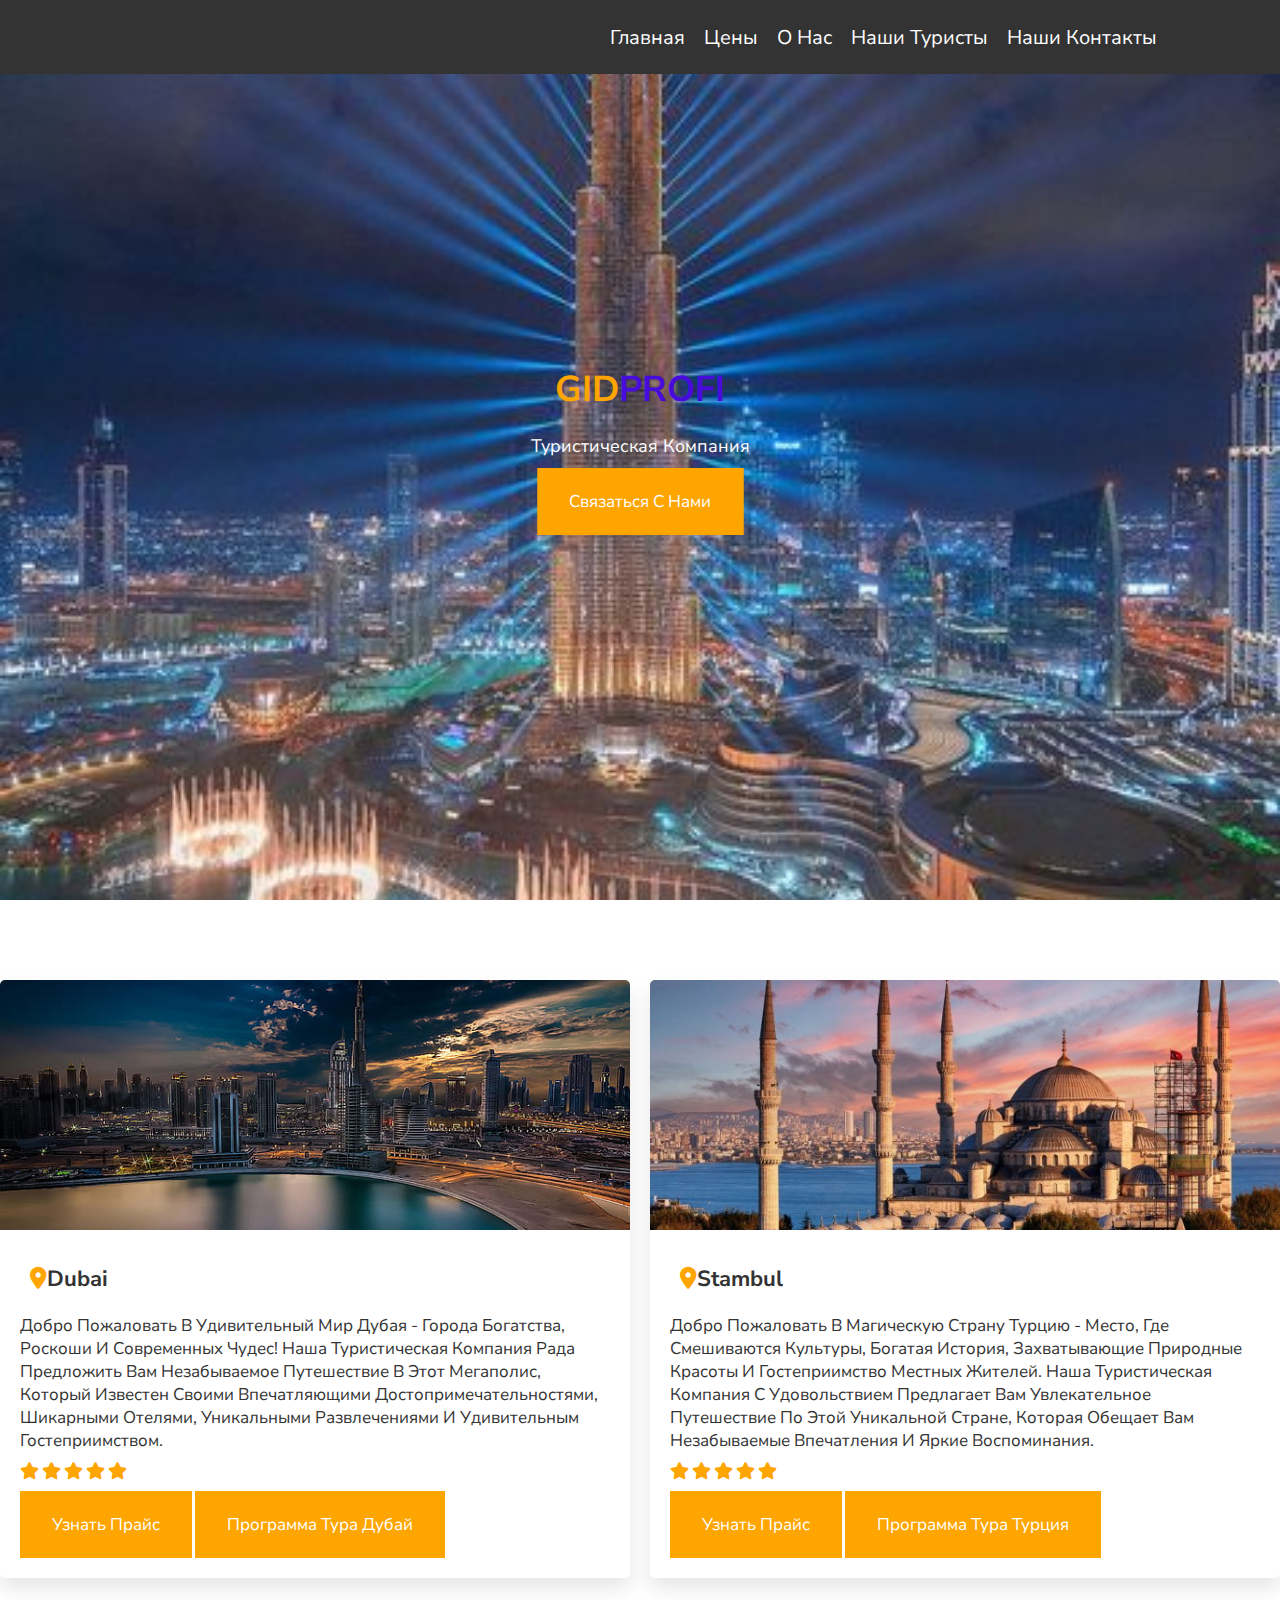
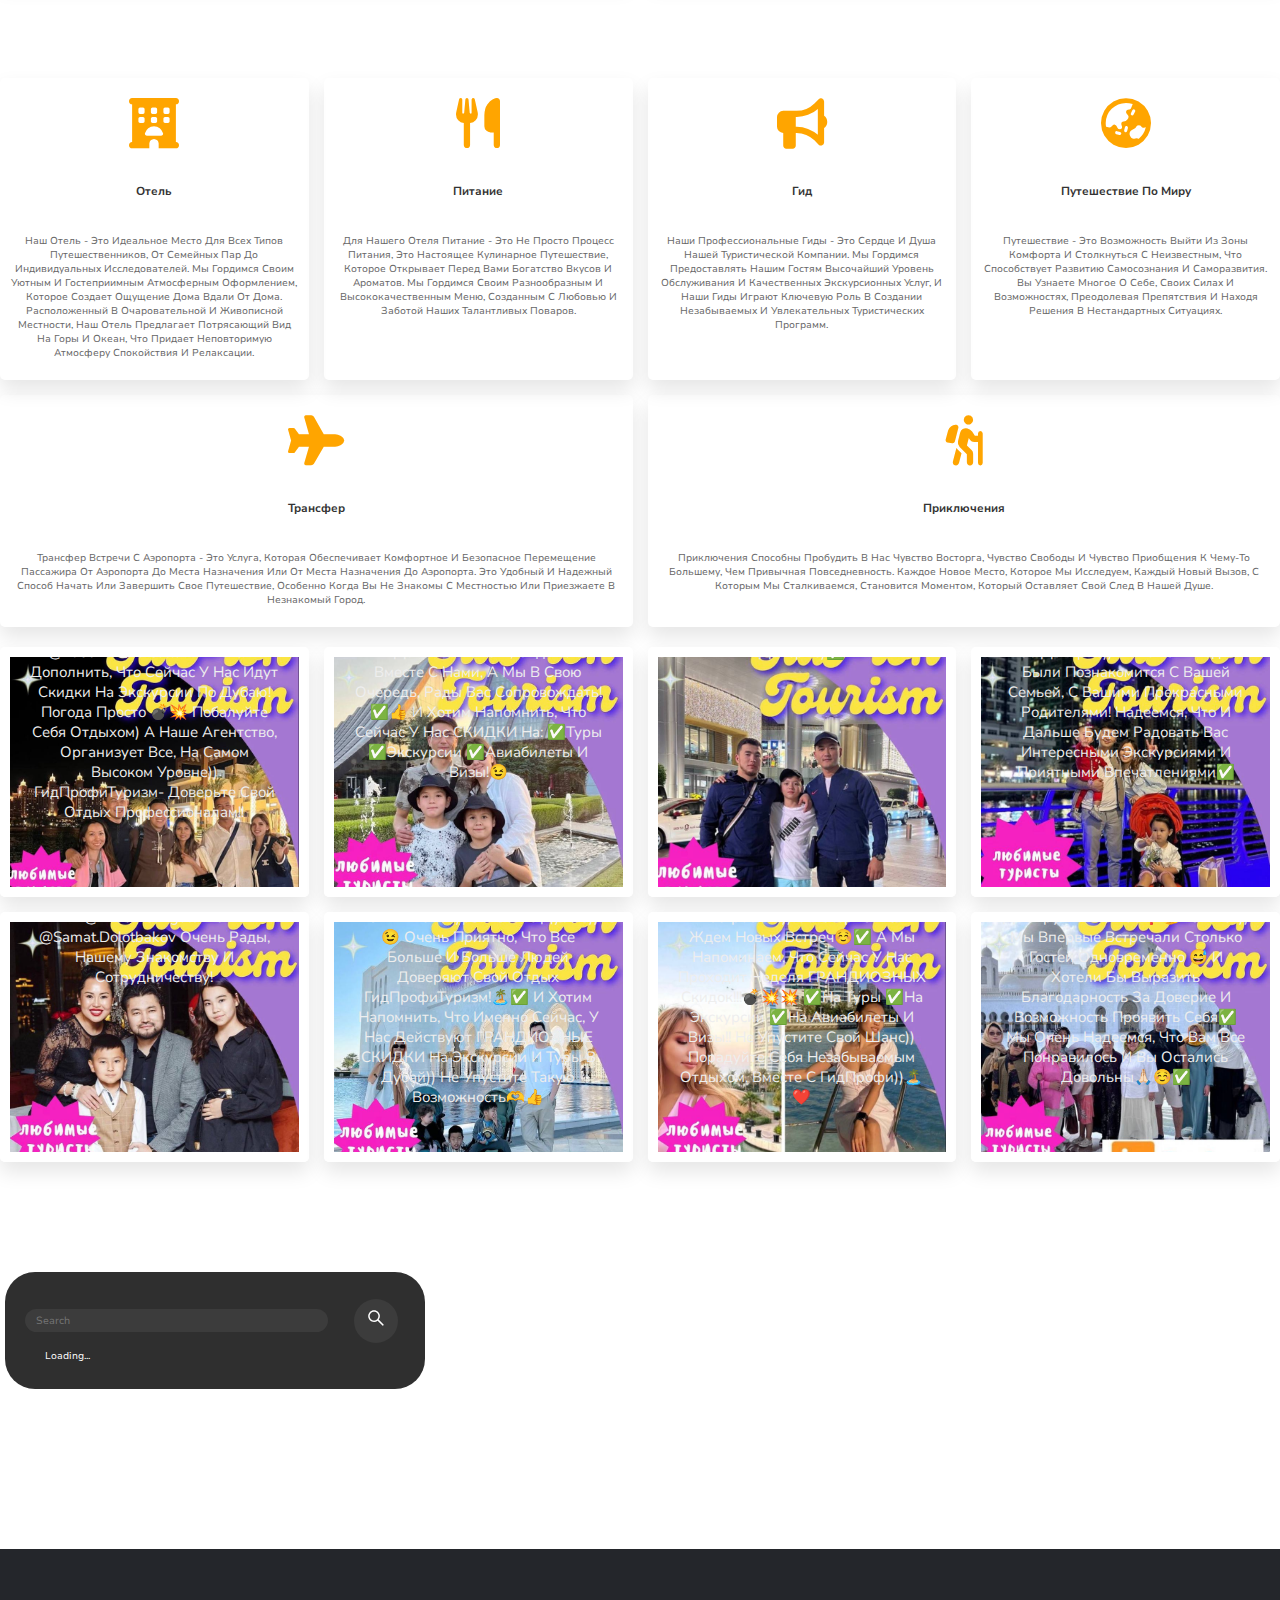
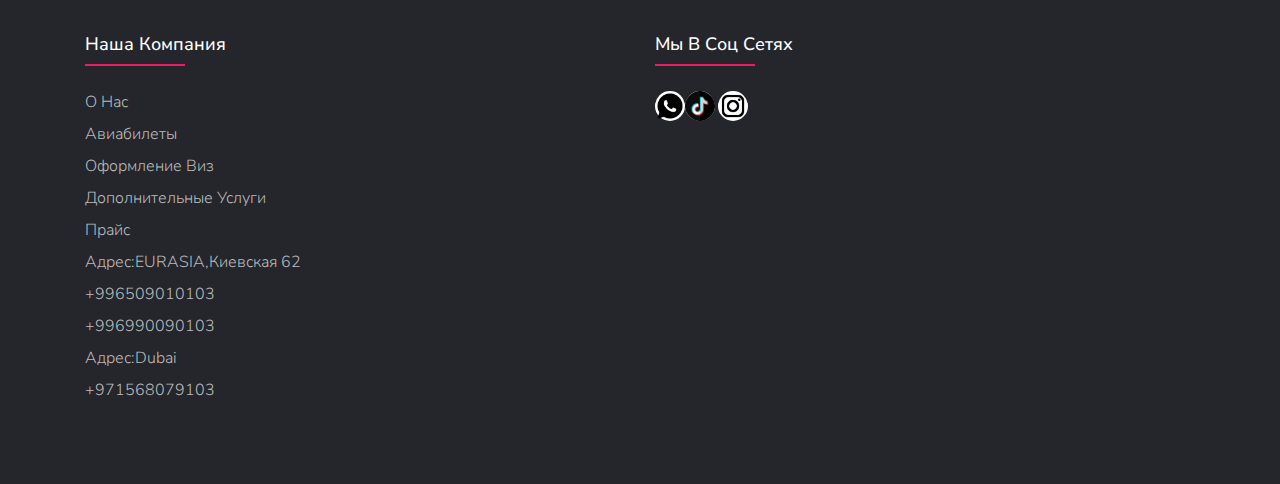
==== index.html @ a7d91cff "Add files via upload" ====
<!DOCTYPE html>
<html lang="en">
<head>
    <meta charset="UTF-8">
    <meta http-equiv="X-UA-Compatible" content="IE=edge">
    <meta name="viewport" content="width=device-width, initial-scale=1.0">
    <title>GIDPROFY</title>
    <meta name="viewport" content="width=device-width, initial-scale=1.0">
    <link rel="icon" type="image/x-icon" href="./img/logo.png">
    <link rel="stylesheet" href="https://cdn.jsdelivr.net/npm/swiper/swiper-bundle.min.css"/>
    <link rel="stylesheet" href="./css/style.css">
    <link rel="stylesheet" href="https://cdnjs.cloudflare.com/ajax/libs/font-awesome/6.4.0/css/all.min.css">
    <link rel="preconnect" href="https://fonts.gstatic.com">
    <link href="https://fonts.googleapis.com/css2?family=Open+Sans&display=swap" rel="stylesheet">
    <script src="./script.js" defer></script>
</head>
<body>
    
<header >

   <div id="menu-bar" class="fas fa-bars"></div>

    <a href="" class="logo collecting-text-animation"><span id="gid">GID</span><span id="profi" >PROFI</span></a>

    <nav class="navbar ">
    <a href="#home">Главная</a>
    <a href="https://wa.me/+996990090103">Цены</a>
    <a href="#services">О нас</a>
    <a href="#gallery">наши Туристы</a>
    <a href="#contact">Наши контакты</a>
    </nav>
</header>


<div class="video-background">
    <div class="slider">
        <div class="slide" style="background-image: url('./slide/Dubai.1.jpeg');"></div>
        <div class="slide" style="background-image: url('./slide/turkish2.jpeg');"></div>
        <div class="slide" style="background-image: url('./slide/ьфдвшмн3.jpeg');"></div>
        <div class="slide" style="background-image: url('./slide/египет4.jpeg');"></div>
    </div>
    
    <div class="content-background">    
  <h1><span id="gid">GID</span><span id="profi" >PROFI</span></h1>
  <p>Туристическая компания</p>
  <a target="_blank" class="btn" href="https://wa.me/+996990090103" >Cвязаться с нами</a>
    </div>
</div>


  
   
 <h1 class="derf"></h3 >
      <!-- <div class="box-container">
        <div class="box">
            <img src="https://c4.wallpaperflare.com/wallpaper/427/774/456/images-of-tokyo-japan-anime-city-tokyo-tokyo-japan-city-wallpaper-preview.jpg" alt="">
            <div class="content">
                <h3><i class="fas fa-map-marker-alt"></i>Tokyo</h3>
                <p>Lorem ipsum dolor sit amet, consectetur adipisicing elit. Praesentium ipsam voluptatem eveniet consectetur, laudantium debitis id harum impedit blanditiis, in voluptates aut corporis minima fugiat recusandae molestiae optio nam illo!</p>
                <div class="stars">
                    <i class="fas fa-star"></i>
                    <i class="fas fa-star"></i>
                    <i class="fas fa-star"></i>
                    <i class="far fa-star"></i>
                    <i class="far fa-star"></i>
                </div>
                <div class="price">$90.00 <span>$120.00</span></div>
                <a href="#" class="btn">book now</a>
            </div>
        </div>

        <div class="box">
            <img src="https://c4.wallpaperflare.com/wallpaper/958/871/752/8k-pyramid-camel-egypt-wallpaper-preview.jpg" alt="">
            <div class="content">
                <h3><i class="fas fa-map-marker-alt"></i>Egypt</h3>
                <p>Lorem ipsum dolor sit amet, consectetur adipisicing elit. Praesentium ipsam voluptatem eveniet consectetur, laudantium debitis id harum impedit blanditiis, in voluptates aut corporis minima fugiat recusandae molestiae optio nam illo!</p>
                <div class="stars">
                    <i class="fas fa-star"></i>
                    <i class="fas fa-star"></i>
                    <i class="fas fa-star"></i>
                    <i class="fas fa-star"></i>
                    <i class="far fa-star"></i>
                </div>
                <div class="price">$90.00 <span>$120.00</span></div>
                <a href="#" class="btn">book now</a>
            </div>
        </div>
    </div> -->
   <div id="box-container" class="box-container">
        <div class="box">
            <img src="./img/city-dubai-arabic-dream-burj-khalifa-united-arab-emirates-desktop-wallpaper-hd-2560×1440-wallpaper-preview.jpg" alt="">
            <div class="content">
                <h3><i class="fas fa-map-marker-alt"></i>Dubai</h3>
                <p>
                    Добро пожаловать в удивительный мир Дубая - города богатства, роскоши и современных чудес! Наша туристическая компания рада предложить вам незабываемое путешествие в этот мегаполис, который известен своими впечатляющими достопримечательностями, шикарными отелями, уникальными развлечениями и удивительным гостеприимством.</p>
                <div class="stars">
                    <i class="fas fa-star"></i>
                    <i class="fas fa-star"></i>
                    <i class="fas fa-star"></i>
                    <i class="fas fa-star"></i>
                    <i class="fas fa-star"></i>
                </div>
                <a target="_blank" href="https://wa.me/+996990090103" id="btn" class="btn">Узнать Прайс</a>
                <a target="_blank" href="https://adizone2021.github.io/programma-dub/" class="btn">Программа тура Дубай</a>
            </div>
        </div>

        
        <div class="box">
            <img src="./img/1663882621_4-phonoteka-org-p-turtsiya-oboi-na-rabochii-stol-pinterest-6.jpg" alt="">
            <div class="content">
                <h3><i class="fas fa-map-marker-alt"></i>Stambul</h3>
                <p>Добро пожаловать в магическую страну Турцию - место, где смешиваются культуры, богатая история, захватывающие природные красоты и гостеприимство местных жителей. Наша туристическая компания с удовольствием предлагает вам увлекательное путешествие по этой уникальной стране, которая обещает вам незабываемые впечатления и яркие воспоминания.</p>
                <div class="stars">
                    <i class="fas fa-star"></i>
                    <i class="fas fa-star"></i>
                    <i class="fas fa-star"></i>
                    <i class="fas fa-star"></i>
                    <i class="fas fa-star"></i>
                </div>
                <a target="_blank" href="https://wa.me/+996990090103" id="btn" class="btn">Узнать Прайс</a>
                <a target="_blank" href="https://adizone2021.github.io/tur-programma/" class="btn">Программа тура Турция</a>
            </div>
        </div>
    </div>  
 </section>
   <section class="services" id="services">

    <div class="box-container">
         <div class="box">
            <i class="fas fa-hotel"></i>
            <h3>Отель</h3>
            <p>Наш отель - это идеальное место для всех типов путешественников, от семейных пар до индивидуальных исследователей. Мы гордимся своим уютным и гостеприимным атмосферным оформлением, которое создает ощущение дома вдали от дома. Расположенный в очаровательной и живописной местности, наш отель предлагает потрясающий вид на горы и океан, что придает неповторимую атмосферу спокойствия и релаксации.</p>
         </div>
         <div class="box">
            <i class="fas fa-utensils"></i>
            <h3>Питание</h3>
            <p>Для нашего отеля питание - это не просто процесс питания, это настоящее кулинарное путешествие, которое открывает перед вами богатство вкусов и ароматов. Мы гордимся своим разнообразным и высококачественным меню, созданным с любовью и заботой наших талантливых поваров.</p>
         </div>

         <div class="box">
            <i class="fas fa-bullhorn"></i>
            <h3>Гид</h3>
            <p>Наши профессиональные гиды - это сердце и душа нашей туристической компании. Мы гордимся предоставлять нашим гостям высочайший уровень обслуживания и качественных экскурсионных услуг, и наши гиды играют ключевую роль в создании незабываемых и увлекательных туристических программ.</p>
         </div>

         <div class="box">
            <i class="fas fa-globe-asia"></i>
            <h3>Путешествие по миру</h3>
            <p>Путешествие - это возможность выйти из зоны комфорта и столкнуться с неизвестным, что способствует развитию самосознания и саморазвития. Вы узнаете многое о себе, своих силах и возможностях, преодолевая препятствия и находя решения в нестандартных ситуациях.</p>
         </div>

         <div class="box">
            <i class="fas fa-plane"></i>
            <h3>Трансфер</h3>
            <p>Трансфер встречи с аэропорта - это услуга, которая обеспечивает комфортное и безопасное перемещение пассажира от аэропорта до места назначения или от места назначения до аэропорта. Это удобный и надежный способ начать или завершить свое путешествие, особенно когда вы не знакомы с местностью или приезжаете в незнакомый город.</p>
         </div>
         <div class="box">
            <i class="fas fa-hiking"></i>
            <h3>Приключения</h3>
            <p>Приключения способны пробудить в нас чувство восторга, чувство свободы и чувство приобщения к чему-то большему, чем привычная повседневность. Каждое новое место, которое мы исследуем, каждый новый вызов, с которым мы сталкиваемся, становится моментом, который оставляет свой след в нашей душе.</p>
         </div>
    </div>
   </section>

  <section class="gallery" id="gallery">
    <div class="box-container">
        <div class="box">
            <img src="./img/klient/adilet.jpg" alt="">
            <div class="content">
                <p>Ребят, мы хотели бы выложить это фото, ☺️оно заряжено такой энергией!
                    Как же интересно, проводить время в кругу таких замечательных, открытых, дружелюбных, приятных людей!
                    Мы очень рады познакомиться с Вами!
                    @adilet_nogoibaev_
                    @kubanov_nursultan
                    И хотели дополнить, что сейчас у нас идут скидки на Экскурсии по Дубаю!
                    Погода просто 💣💥
                    Побалуйте себя отдыхом)
                    А наше агентство, организует все, на самом высоком уровне))
                    ГидПрофиТуризм- доверьте свой отдых Профессионалам!!</p>
            </div>
        </div>

        <div class="box">
            <img src="./img/klient/Aitmatov.jpg" alt="">
            <div class="content">
                <p>Друзья)) Спешим рассказать вам, о наших туристах)☺️🫶
                    Как же мы, были рады встрече с @sabira_aitmatova ❤️🫶
                    Для нас большая честь, познакомиться с такой замечательной семьей))
                    Приятные, жизнерадостные, милые и просто хорошие люди)) И в данный момент, отдыхают вместе с нами, а мы в свою очередь, рады вас сопровождать!✅👍
                    И хотим напомнить, что сейчас у нас СКИДКИ на:
                    ✅туры
                    ✅экскурсии
                    ✅авиабилеты и визы!😉
                  </p>
                  
            </div>
        </div>
         
        <div class="box">
            <img src="./img/klient/akzhol.jpg" alt="">
            <div class="content">
                <p>Привет, друзья! Как у вас дела? А мы, хотели поделиться очередными крутыми фоточками☺️✅
                    К нам в гости, приезжал наш уже Великий Спортсмен, наша Гордость
                    🇰🇬Акжол Махмудов
                    Очень рады были встрече!
                    Благодарим за доверие)✅</p>
            </div>
        </div>
         
        <div class="box">
            <img src="./img/klient/avaz.jpg" alt="">
            <div class="content">
                <p>Привет, друзья!
                    Мы решили открыть рубрику «Любимые Туристы»☺️
                    Первая публикация, будет со всеми известными нам артистами, нашими друзьями и просто хорошими людьми😊 @aidana_deka_official и @avazakimov_officiall
                    Спасибо Вам за доверие)) Мы очень рады были познакомится с вашей семьей, с вашими прекрасными
                    родителями! Надеемся, что и дальше будем радовать вас интересными экскурсиями и приятными впечатлениями✅</p>
            </div>
        </div>

        <div class="box">
            <img src="./img/klient/muzik.jpg" alt="">
            <div class="content">
                <p>Друзья! В продолжении нашей рубрики «Любимые Туристы» ☺️
                    Мы хотим выделить, особое место, для наших, уже постоянных и очень важных клиентов🫶
                    Замечательная, дружная, веселая, позитивная семья!))
                    Всеми любимые:❤️
                    @aiida.asangulovna
                    @samat.dolotbakov
                    Очень рады, нашему знакомству и сотрудничеству!</p>

            </div>
        </div>

        <div class="box">
            <img src="./img/klient/azhara.jpg" alt="">
            <div class="content">
                <p>Приветствуем вас, друзья!☺️Как у вас дела? А мы, продолжаем нашу рубрику «Любимые Туристы»✅👍
                    К нам, обратилась замечательная пара:
                    @avazbek_abdimajitov @askerbekovaizat
                    Мы очень рады, что смогли впечатлить вас, нашими экскурсиями по Дубаю))😉
                    Очень приятно, что все больше и больше людей доверяют свой отдых ГидПрофиТуризм!🏝️✅
                    И хотим напомнить, что именно сейчас, у нас действуют ГРАНДИОЗНЫЕ СКИДКИ на экскурсии и туры в Дубай)) Не упустите такую возможность🫶👍</p>
            </div>
        </div>

        <div class="box">
            <img src="./img/klient/1.jpg" alt="">
            <div class="content">
                <p>Друзья, приветствуем вас))
                    А у нас сегодня очередные, крутые фото с экскурсий по Дубаю🫶🔥🔥
                    Только посмотрите, какие красивые девушки❤️❤️😍
                    @peri_sheralieva
                    @adele_alibakieva
                    @cosmobella
                    Спасибо, за доверие и отличное настроение))
                    С нетерпением ждем новых встреч☺️✅
                    А мы напоминаем, что сейчас у нас проходит неделя ГРАНДИОЗНЫХ скидок!!!💣💥💥
                    ✅на туры
                    ✅на экскурсии
                    ✅на авиабилеты и визы!!
                    Не упустите свой шанс)) Порадуйте себя незабываемым отдыхом, вместе с ГидПрофи))🏝️❤️</p>
            </div>
        </div>

        <div class="box">
            <img src="./img/klient/2.jpg" alt="">
            <div class="content">
                <p>Друзья, в продолжении темы «Любимых Туристов», ☺️мы хотели бы, поделится своим опытом групповых экскурсий ☺️✅
                    К нам, обратились представители компании inCruses 🚢
                    с просьбой организовать экскурсии по Дубаю и Абу Даби, для группы из 100❗️🫣человек))
                    Мы впервые встречали столько гостей одновременно 😅
                    И хотели бы выразить благодарность за доверие и возможность проявить себя✅
                    Мы очень надеемся, что вам все понравилось и вы остались довольны🙏🏻☺️✅</p>
            </div>
        </div>
    </div>
  </section>
      <div class="card">
        <div class="search">
          <input type="text" class="search-bar" placeholder="Search">
          <button><svg stroke="currentColor" fill="currentColor" stroke-width="0" viewBox="0 0 1024 1024" height="1.5em"
              width="1.5em" xmlns="http://www.w3.org/2000/svg">
              <path
                d="M909.6 854.5L649.9 594.8C690.2 542.7 712 479 712 412c0-80.2-31.3-155.4-87.9-212.1-56.6-56.7-132-87.9-212.1-87.9s-155.5 31.3-212.1 87.9C143.2 256.5 112 331.8 112 412c0 80.1 31.3 155.5 87.9 212.1C256.5 680.8 331.8 712 412 712c67 0 130.6-21.8 182.7-62l259.7 259.6a8.2 8.2 0 0 0 11.6 0l43.6-43.5a8.2 8.2 0 0 0 0-11.6zM570.4 570.4C528 612.7 471.8 636 412 636s-116-23.3-158.4-65.6C211.3 528 188 471.8 188 412s23.3-116.1 65.6-158.4C296 211.3 352.2 188 412 188s116.1 23.2 158.4 65.6S636 352.2 636 412s-23.3 116.1-65.6 158.4z">
              </path>
            </svg></button>
        </div>
        <div class="weather loading">
          <h2 class="city">Weather in </h2>
          <h1 class="temp">51°C</h1>
          <div class="flex">
            <img src="https://openweathermap.org/img/wn/04n.png" alt="" class="icon" />
            <div class="description">Cloudy</div>
          </div>
          <div class="humidity">Humidity: 60%</div>
          <div class="wind">Wind speed: 6.2 km/h</div>
        </div>
      </div>

    

 <section class="footer">
    <div class="container-footer">
         <div class="row-footer">
            <div class="footer-col">
                 <h4>Наша Компания</h4>
                  <ul class="footer-ul">
                    <li><a target="_blank" href="">О нас</a></li>
                    <li><a target="_blank" href="https://wa.me/+996990090103">Авиабилеты</a> </li>
                    <li><a target="_blank" href="https://wa.me/+996990090103">Оформление виз</a> </li>
                    <li><a target="_blank" href="https://wa.me/+996990090103">Дополнительные услуги</a> </li>
                    <li><a href="#box-container">Прайс</a></li>
                    <li><a target="_blank" href="https://wa.me/+996990090103">адрес:EURASIA,Киевская 62</a></li>
                    <li><a target="_blank" href="tel:+996509010103">+996509010103</a></li>
                    <li><a target="_blank" href="tel:+996990090103">+996990090103</a></li>
                    <li><a target="_blank" href="https://wa.me/+996990090103">адрес:Dubai</a></li>
                    <li><a target="_blank" href="tel:+971568079103">+971568079103</a></li>
                  </ul>
            </div>
            

       <div id="contact" class="footer-col">
        <h4>Мы в соц сетях</h4>
         <div class="social-links">
           <a target="_blank" href="https://wa.me/+996990090103"><img src="./img/icons8-whatsapp-48.png" alt="">
           <a target="_blank" href="https://www.tiktok.com/@gidprofi_tourism2020?_t=8eBNK30ddAI&_r=1"><img src="./img/tik-tok.png" alt=""></a>
           <a target="_blank" href="https://www.instagram.com/gidprofi_tourism/"><img src="./img/icons8-instagram-48 (1).png" alt=""></a>
         </div>
   </div>
         </div>
    </div>
 </section>    
    </div>
   
</section>
</body>
</html>
---- css/style.css ----
@import url('https://fonts.googleapis.com/css2?family=Nunito+Sans&family=Piedra&family=Poppins:ital,wght@0,100;0,200;0,300;0,500;1,100;1,400&display=swap');
:root{
	--orange: ffa500,
}
 *{
	font-family: 'Nunito Sans', sans-serif;
    margin: 0;
	padding: 0;
	box-sizing: border-box;
	text-transform: capitalize;
	outline: none;
	border: none;
	text-decoration: none;
	transition: all .2s linear;
 }
 *::selection{
	background: var(--orange);
	color: #fff;
}

html{
	font-size: 62.5%;
	
	scroll-padding-top: 6rem;
	scroll-behavior: smooth;
}
.section{
	padding: 2rem 9%;
}

.heading{
	text-align: center;
	padding: 2.5rem;
}
.heading span{
	font-size: 3.5rem;
	background: rgba(59, 59, 59, 0.2);
	color: #333;
	border-radius: .5rem;
	padding: .2rem 1rem;
     position: relative;
	 top: 520px;
}

.heading span.space{
	background: none;
}


.video-background {
    position: relative;
    width: 100%;
    height: 100vh;
    overflow: hidden;
}

video {
    position: absolute;
    top: 58px;
    left: 0;
    width: 100%;
    height: 100%;
    object-fit: cover;
}

.content-background {
    position: absolute;
    top: 50%;
    left: 50%;
    transform: translate(-50%, -50%);
    text-align: center;
    color: #fff;
}

.content-background h1 {
    font-size: 36px;
    margin-bottom: 20px;
}

.content-background p {
    font-size: 18px;
}


.btn{
	display: inline-block;
    margin-top: 1rem;
	background: orange;
	color: #fff;
	padding: 2rem 3rem;
	border: .2rem solid orange;
	cursor: pointer;
	font-size: 1.7rem;
	
}

.btn:hover{
	background: rgba(255, 165,0, .2);
	color:orange;
}

header{
	position: fixed;
	top: 0;left: 0;right: 0;
	background: #333;
	z-index: 1000;
	display: flex;
	align-items: center;
	justify-content: space-between;
	padding: 2rem 9%;
}

 #gid{
	color: orange !important;
}
 #profi{
	color: rgb(71, 12, 220) !important;
}
header .logo {
	font-size: 2.5rem;
	font-weight: bolder;
	color: #fff;
	text-transform: uppercase;
	opacity: 0; /* Начальное значение прозрачности */
	animation: collectingText 2s ease-in-out forwards;
}
@keyframes collectingText {
	0% {
	  opacity: 0;
	  transform: translateY(20px); /* Задаем смещение вниз для старта анимации */
	}
	100% {
	  opacity: 1;
	  transform: translateY(0); /* Возвращаем текст на исходную позицию */
	}
  }



header .navbar a{
	color: #fff;
	font-size: 2rem;
	margin: 0 .8rem;
}
header .navbar a:hover{
	color: orange;
}
header .icons i {
	font-size: 2.5rem;
	color: #fff;
	cursor: pointer;
	margin-right: 2rem;
}
header .icons i:hover{
	color: orange;
}
header .search-bar-container{
	position: absolute;
	top: 100%; left: 0; right: 0;
	padding: 1.5rem 2rem;
	background: #333;
	border-top: 1rem solid rgba(255,255,255,.2);
	display: flex;
	align-items: center;
	z-index: 1001;
	clip-path: polygon(0 0,100% 0,100% 0,0 0);
}
header .search-bar-container.active{
	clip-path: polygon(0 0,100% 0, 100% 100%, 0 100%);
}
header .search-bar-container #search-bar{
	width: 100%;
	padding: 1rem;
	text-transform: none;
	color: #333;
	font-size: 1.7rem;
	border-radius: .5rem;
}
header .search-bar-container label {
	color: #fff;
	cursor: pointer;
	font-size: 3rem;
	margin-left: 1.5rem;
}
header .search-bar-container label:hover{
	color: orange;
}
.login-form-container{
	position: fixed;
	top: -140%;left: 0;
	z-index: 10000;
	min-height: 100vh;
	width: 100%;
	background: rgba(0, 0, 0,.7);
	display: flex;
	align-items: center;
	justify-content: center;
}
.login-form-container.active{
	top: 0;
}
.login-form-container form{
	margin: 2rem;
	padding: 1.5rem 2rem;
	border-radius: .5rem;
	background: #fff;
	width: 50rem;

}
.login-form-container form h3{
	font-size: 3rem;
	color: #444;
    text-transform: uppercase;
	text-align: center;
	padding: 1rem 0;
}

.login-form-container form .box{
	width: 100%;
	padding: 1rem;
	font-size: 1.7rem;
	color: #333;
	margin: 6rem 0 ;
	border: 1rem solid rgba(0, 0, 0,.3);
	text-transform: none;
}
.login-form-container form .box:focus{
	border-color: orange;
}
.login-form-container form #remember{
margin: 2rem 0;
}
.login-form-container form label{
	font-size: 1.5rem;
}
.login-form-container form .btn{
	display: block;
	width: 100%;
}
.login-form-container form p{
	padding: .5rem 0;
	font-size: 1.5rem;
	color: #666;
}

.login-form-container form p a{
color: orange;
}

.login-form-container form p a:hover{
	color: #333;
	text-decoration: underline;
}
.login-form-container #form-close{
	position: absolute;
	top: 2rem; right: 3rem;
	font-size: 5rem;
	color: #fff;
	cursor: pointer;
}
#menu-bar{
color: #fff;
 border:.1rem solid #fff; 
border-radius: .5rem;
font-size: 3rem;
padding: 2rem 2rem;
cursor: pointer;
display: none;
}

.home{
	min-height: 100vh;
	display: flex;
	align-items: center;
	justify-content: center;
	flex-flow: column;
	position: relative;
	z-index: 0;
}
.home .content {
	text-align: center;
}
.home h3{
	font-size: 4.5rem;
	color: #fff;
	text-transform: uppercase;
	text-shadow: 0 .3rem .5rem rgba(0, 0, 0,.1);
}
.home  p{
	font-size: 2.5rem;
	color: #fff;
	padding: .5rem 0;
}

@media(max-width:1200px){
	html{
		font-size: 55%;
	}
}
@media(max-width:991px){
	header{
	 padding: 10px 60px;
  }
  .section{
	padding: 2rem;
  }
}
@media(max-width:768px){
 #menu-bar{
	display: initial;
 }
 header .navbar{
	position: absolute;
	top: 100%; right: 0;left: 0;
	background: #333;
	border-top: .1rem solid rgba(255,255,255,.2);
	padding: 1rem 2rem;
	clip-path: polygon(0 0,100% 0,100% 0, 0 0);
 }
 header .navbar.active{
clip-path: polygon(0 0,100% 0,100% 100%, 0 100%);
 }
 header .navbar a{
  display: block;
  border-radius: .5rem;
  padding: 1rem;
  margin: 1.5rem 0;
  background: #222;
 }
}

@media(max-width:375px){

	
	.box-container{
		position: relative;
		top: 300px !important;
	}

}





@media(max-width:414px){

	.box-container{
		position: relative;
		top: 80px !important;
	}

	.card{
		position: relative !important;
		left: 30px !important;
		top: 408px !important;
	}

}
@media(max-width:393px){
	header{
		padding: 10px 60px !important;
		width: 400px !important;
	 }
}
@media(max-width:450px){
	header{
		padding: 10px 60px;
		width: 466px;
	 }


	.card{
		position: relative;
		left: 30px !important;
	}
	
	html{
		font-size: 50%;
	}
	.heading span{
		font-size: 2.5rem;
	}
	.row{
		display: inline-block;
	}
	.contact .row form .inputBox input{
		
		display: inline-block;
	}
	.footer-col{
		width: 100% !important;
		}
	
	
	
	
}
.book .heading{
	top: 300px;
}


.like-button {
	position: absolute;
	bottom: 20px;
	right: 20px;
	width: 40px;
	height: 40px;
	border: none;
	cursor: pointer;
	outline: none;
	background-color: transparent;
	overflow: hidden;
	padding: 5px;
  }
  
  .heart-background {
	position: absolute;
	top: 0;
	left: 0;
	width: 100%;
	height: 100%;
	background-color: red;
	clip-path: url(#heartShape);
	opacity: 0;
	transition: opacity 0.2s;
  }
  
  .heart-icon {
	position: absolute;
	top: 0;
	left: 0;
	width: 100%;
	height: 100%;
	background-image: url('../img/like.png'); /* Здесь укажите изображение сердца для кнопки лайка */
	background-size: cover;
	clip-path: url(#heartShape);
  }
  
  .like-button.active .heart-background {
	opacity: 1;
  }
.home .controls{
	padding: 1rem;
	border-radius: 50rem;
	background: rgba(0, 0, 0,.7);
	position: relative;
	top: 10rem;
}
.home .controls .vid-btn{
	height: 2rem;
	width: 2rem;
	display: inline-block;
	border-radius: 50%;
	background: #fff;
	cursor: pointer;
	margin: 0.5rem;
}
.home .controls .vid-btn.active{
	background: orange;
}
.book .row{
	display: flex;
	flex-wrap: wrap;

	gap: 1.5rem;
	position: relative;
	top: 500px;
	align-items: center;
}
.book{
	top: 1000px;
}
.book .row .image{
	flex: 1 1 40rem;
}
.book .row .image img{
width: 100%;
}
.book .row  form{
	flex: 1 1 40rem;
	padding: 2rem;
	box-shadow:  0 1rem 2rem rgba(0, 0, 0,.1);
	border-radius: .5rem;
}
.book .row  form .inputBox{
	padding: .5rem 0;
}
.book .row  form .inputBox input{
	width: 100%;
	padding: 1rem;
	border: .1rem solid rgba(0, 0, 0,.1);
	font-size: 1.7rem;
	color: #333;
	text-transform: none;
}
input.btn{
	background: orange;
}
 .book .row  form .inputBox h3{
	font-size: 2rem;
	padding: 1rem 0;
	color: #666;
}
 .box-container{
	display: flex;
	 flex-wrap: wrap;  
	gap: 2rem;
}
.box-container{
	 position: relative;
	top: 80px; 
} 
.box-container .box{
	flex:  1 1 30rem;
	border-radius: .5rem;
	overflow: hidden;
	box-shadow: 0 1rem 2rem rgba(0, 0, 0,.1) ;
}

 .box-container .box img{
	height: 25rem;
	width: 700px;
	object-fit: cover;
} 
 .box-container .box .content{
	padding: 2rem;
}
 .box-container .box .content h3{
	padding: 1rem;
	font-size: 22px;
	color: #333;
	
}
 .box-container .box .content h3 i{
	color: orange;
}
 .box-container .box .content p{
    font-size: 1.7rem;
	color: #333;
	padding: 1rem 0;
}
 .box-container .box .content .stars i{
 font-size: 1.7rem;
 color: orange;
} 
 .box-container .content .price{
	font-size: 2rem;
	color: #333;
	padding-top: 1rem;
} 
.packages{
	position: relative;
	top: 200px;
}
 .box-container .content .price span{
	color: #666;
	font-size: 1.5rem;
	text-decoration: line-through;
}
.services .box-container{
	display: flex;
	flex-wrap: wrap;
	gap: 1.5rem;
	
}
.services{
	position: relative;
	top: 100px;
}
.services .box-container .box{
	flex:  1 1 30rem;
	border-radius: .5rem;
	padding: 1rem;
	text-align: center;
}
.services .box-container .box i{
	padding: 1rem;
	font-size: 5rem;
	color: orange;
}
.services .box-container .box h3{
	padding: 2.5rem;
	color: #333;
}
.services .box-container .box p{
	padding: 1.5rem;
	color: #666;
	padding: 1rem 0;
}
.services .box-container .box:hover{
box-shadow: 0 1rem 2rem rgba(0, 0, 0,.1);
}
.gallery .box-container{
 display: flex;
 flex-wrap:wrap;
 gap: 1.5rem;
 top: -100px;
}
.gallery .box-container .box{
	overflow: hidden;
	box-shadow: 0 1rem 2rem rgba(0, 0, 0,.1);
	border: 1rem solid #fff ;
	border-radius: .5rem;
	flex:  1 1 30rem;
	height: 25rem;
	position: relative;
}
.gallery .box-container .box img{
	height: 100%;
	width: 100%;
	object-fit: cover;
}

.gallery .box-container .box .content{
	position: absolute;
	top: -100%; left: 0;
	height: 100%;
	width: 100%;
	text-align: center;
	background: rgba(0, 0, 0,.7);
   padding: 2rem;
   padding-top: 5rem;
}


.gallery .box-container .box:hover .content{
	top:-15px;
}

.gallery .box-container .box .content h3{
	font-size: 2.5rem;
	color: orange;
}

.gallery .box-container .box .content p{
	font-size: 1.5rem;
	color: #eee;
	padding: .5rem 0;
}

.review .box{
	padding: 2rem;
	text-align: center;
	box-shadow: 0 1rem 2rem rgba(0, 0, 0,.1);
	border-radius: .5rem;
}
.review .box img{
	height: 13rem;
	width: 13rem;
	border-radius: 50%;
	object-fit: cover;
	margin-bottom: 1rem;
}
.revew .box h3{
	color: #333;
	font-size: 2.5rem;
}
.revew .box p{
	color: #666;
	font-size: 1.5rem;
	padding: 1rem;
}
.review .box .stars i{
	color:orange;
	font-size: 1.7rem;
}
.review .heading{
	position: relative;
	bottom: 500px;
}
.review{
	position: relative;
	top: 80px;
}
.contact .row{
	position: relative;
	top: 800px; 
	display: flex;
	flex-wrap: wrap;
	gap:1.5rem;
	align-items: center;
}
.contact .row .image{
	flex:1 1 35rem;
}
.contact .row .image img{
	 width: 100%;
}
.contact .btn{
	position: relative;
	top: 140px;
	right: 300px;
	
}
.contact .row form {
	flex:  1 1 50rem;
	padding: 2rem;
	box-shadow: 0 1rem 2rem rgba(0, 0, 0,.1);
	border-radius: .5rem;
}
.contact .row form .inputBox{
	display: flex;
	flex-wrap: wrap;
	justify-content: space-between;
}
.contact .row form .inputBox input,.contact .row form textarea{
	width: 49%;
	margin: 1rem 0;
	padding: 1rem;
	font-size: 1.7rem;
	color: #333;
	background: #f7f7f7;
	text-transform:none;
}
.contact .row form textarea{
	height: 15rem;
	resize: none;
	width: 100%;
}
.contact textarea{
	position: relative;
	top: 580px;
	left: 540px;
	flex:  1 1 50rem;
	padding: 1rem;
	box-shadow: 0 1rem 2rem rgba(0, 0, 0,.3);
	border-radius: .5rem;
}
 .brand-container{
	text-align: center;
} 

.container-footer{
	max-width: 1170px;
	margin: auto;
}

ul{
	list-style:none;
}
.footer{
	background: #24262b;
	padding: 70px;
	position: relative;
	top: 450px;
	
}
.row-footer{
	display: flex;
	flex-wrap: wrap;
}
 .footer-col{
 width: 50%;
 padding:13px 15px;
 }
 .footer-col h4{
	font-size: 18px;
	color: #fff;
	text-transform: capitalize;
	margin-bottom: 35px;
	font-weight: 500;
	position: relative;
 }
 .footer-col h4::before{
	content: '';
	position: absolute;
	left: 0;
	bottom: -10px;
	background-color: #e91e63;
	height: 2px;
	box-sizing: border-box;
	width: 100px;
 }
 .footer-col ul li:not(:last-child){
margin-bottom: 10px;
 }
 .footer-col ul li a{

	font-size:16px ;
	text-transform: capitalize;
	
	text-decoration: none;
	font-weight: 300;
	color: #bbb;
	
	display: block;
	transition: all 0.3s ease;
 }
 .footer-col ul li a:hover{
color: #fff;
 
 }
.footer-col .social-links a{
 display: inline-flex;
height: 30px;
width: 30px;
background-color: #fff;
position: relative;
line-height: 80px;
border-radius: 5000%;
color: #24262b;
transition: all 0.5s ease;
}
.footer-col .social-links a:hover{
	color: #fff;		
	background: #242424;
	line-height: 30px;
}
@media(max-width: 767px){
}
.search{
	width: 100%;
	display: flex;
	align-items: center;
	justify-content: space-between;
}
.search input{
	border: 0;
	outline: 0;
	padding: 12px 22px;
	flex:1 ;
	margin-right: 20px;
	border-radius: 30px;
	font-size: 18px;
	background-color: rgb(233,240,240);
	color: black;
}
.gallery{
	position: relative;
	top: 300px;
}


.card {
	background: #000000d0;
	color: white;
	padding: 2em;
	border-radius: 30px;
	width: 82%;
	max-width: 420px;
	margin: 1em;
	position: relative;
	top: 300px;
	left: -5px;
  }
  
  .search {
	display: flex;
	align-items: center;
	justify-content: center;
  }
  
  button {
	margin: 0.5em;
	border-radius: 50%;
	border: none;
	height: 44px;
	width: 44px;
	outline: none;
	background: #7c7c7c2b;
	color: white;
	cursor: pointer;
	transition: 0.2s ease-in-out;
  }
  
  input.search-bar {
	border: none;
	outline: none;
	padding: 0.4em 1em;
	border-radius: 24px;
	background: #7c7c7c2b;
	color: white;
	font-family: inherit;
	font-size: 105%;
	width: calc(100% - 100px);
  }
  
  button:hover {
	background: #7c7c7c6b;
  }
  
  h1.temp {
	margin: 0;
	margin-bottom: 0.4em;
  }
  
  .flex {
	display: flex;
	align-items: center;
  }
  
  .description {
	text-transform: capitalize;
	margin-left: 8px;
  }
  
  .weather.loading {
	visibility: hidden;
	max-height: 20px;
	position: relative;
  }
  
  .weather.loading:after {
	visibility: visible;
	content: "Loading...";
	color: white;
	position: absolute;
	top: 0;
	left: 20px;
  }

  @import url('https://fonts.googleapis.com/css2?family=Poppins:wght@400;500;600&display=swap');

/* ------------ VARIABLES ------------ */
:root{
  /* FONT */
  --font: 'Poppins', sans-serif;

  /* COLORS */
  --color: #9176FF;
  --bg-color: #f4f4f4;
}



/* ----------- SLIDER ------------ */
.swiper{
  width: 100%;
}

.swiper-wrapper{
  width: 100%;
  height: 35em;
  display: flex;
  align-items: center;
}

.swip{
  width: 20em;
  height: 90%;
  background-color: #fff;
  border-radius: 2em;
  box-shadow: 0 0 2em rgba(0, 0, 0, .2);
  padding: 2em 1em;

  display: flex;
  align-items: center;
  flex-direction: column;

  margin: 0 2em;
}

.swiper-slide:not(.swiper-slide-active){
  filter: blur(1px);
}

.card__image{
  width: 10em;
  height: 10em;
  border-radius: 50%;
  border: 5px solid var(--color);
  padding: 3px;
  margin-bottom: 2em;
}

.card__image img{
  width: 100%;
  height: 100%;
  border-radius: 50%;
  object-fit: cover;
}

.card__content{
  display: flex;
  align-items: center;
  flex-direction: column;
}

.card__title{
  font-size: 1.5rem;
  font-weight: 500;
  position: relative;
  top: .2em;
}

.card__name{
  color: var(--color);
}

.card__text{
  text-align: center;
  font-size: 1.1rem;
  margin: 1em 0;
}

.card__btn{
  background-color: var(--color);
  color: #fff;
  font-size: 1rem;
  text-transform: uppercase;
  font-weight: 600;
  border: none;
  padding: .5em;
  border-radius: .5em;
  margin-top: .5em;
  cursor: pointer;
}



.slider {
    width: 100%;
    height: 100vh;
    display: flex;
    overflow: hidden;
}

.slide {
    flex: 0 0 100%;
    height: 100%;
    background-size: cover;
    background-position: center;
    animation: slide 16s infinite;
}

@keyframes slide {
    0%, 100% { transform: translateX(0%); }
    20% { transform: translateX(0%); }
    25% { transform: translateX(-100%); }
    45% { transform: translateX(-100%); }
    50% { transform: translateX(-200%); }
    70% { transform: translateX(-200%); }
    75% { transform: translateX(-300%); }
    95% { transform: translateX(-300%); }
}

/* Медиа-запросы для адаптивной верстки */

@media (max-width: 768px) {
    .slide {
        animation-duration: 12s;
    }
}

@media (max-width: 480px) {
    .slide {
        animation-duration: 8s;
    }
}
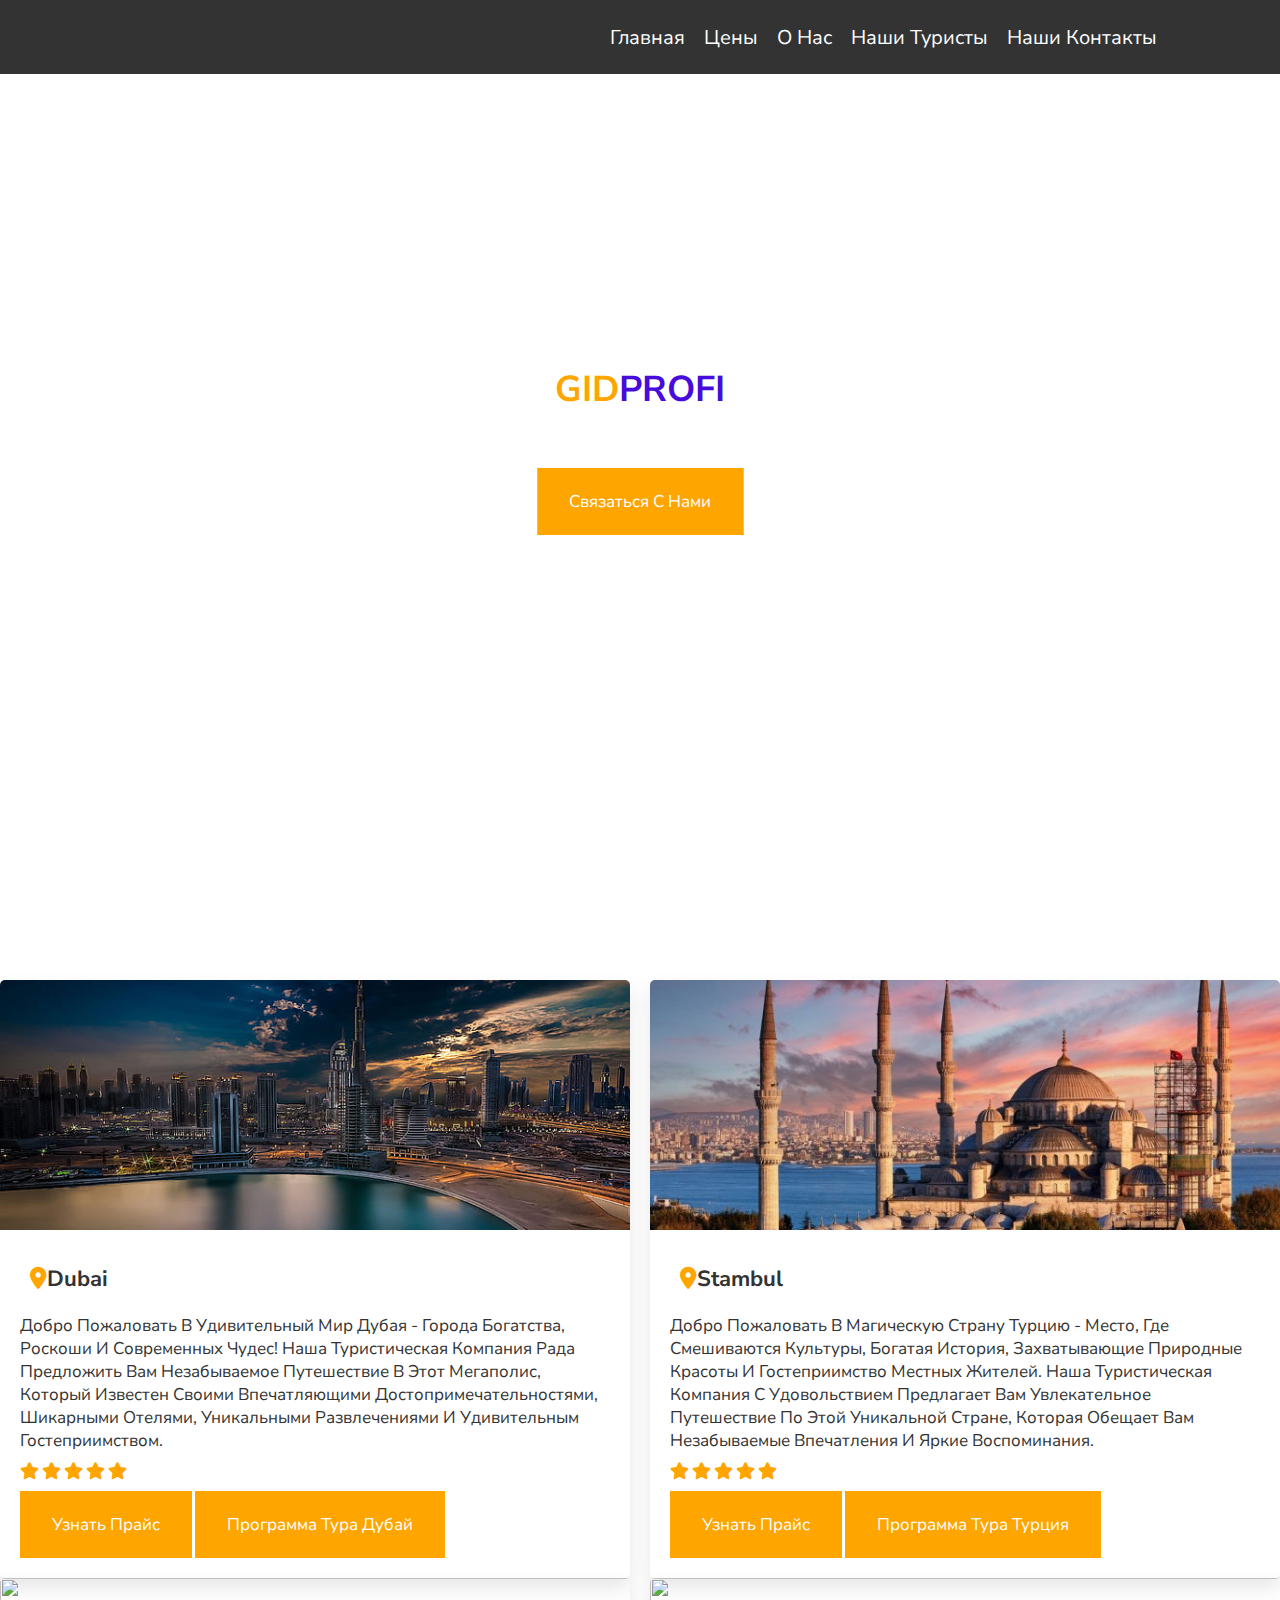
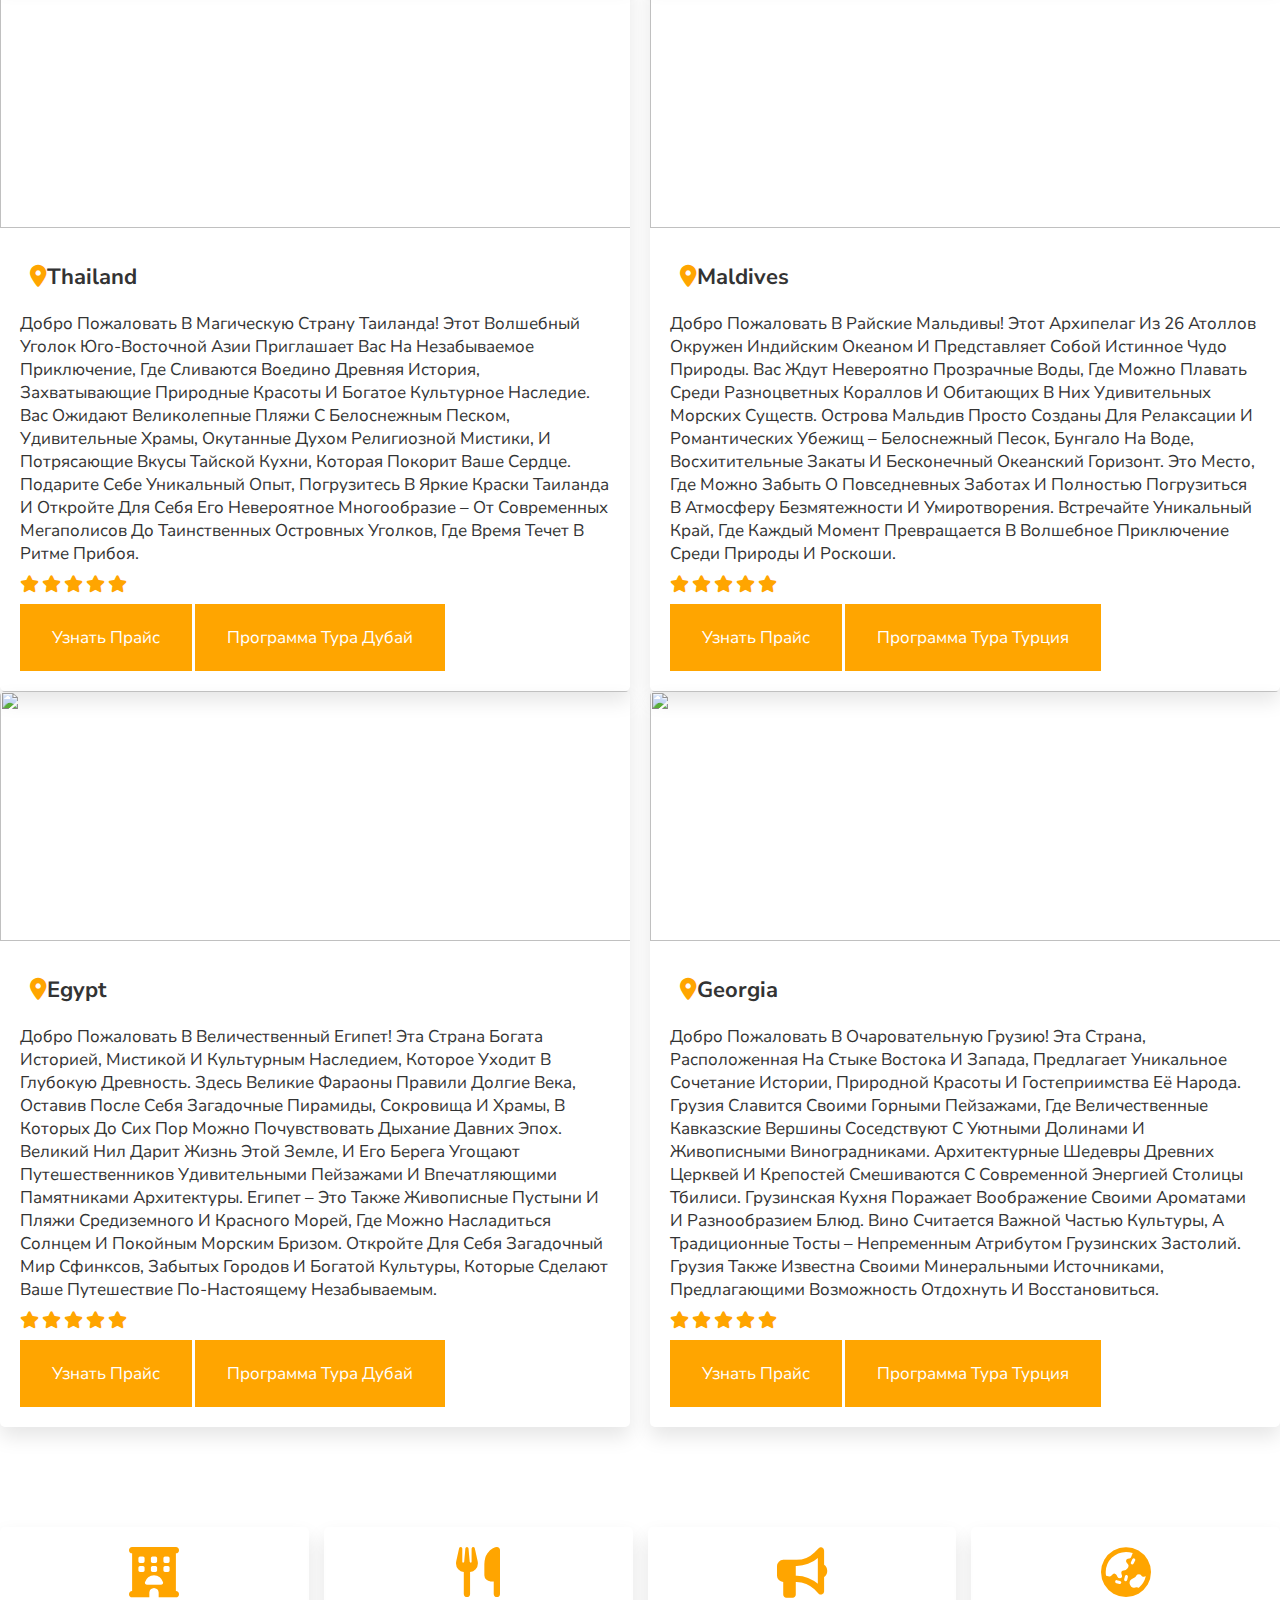
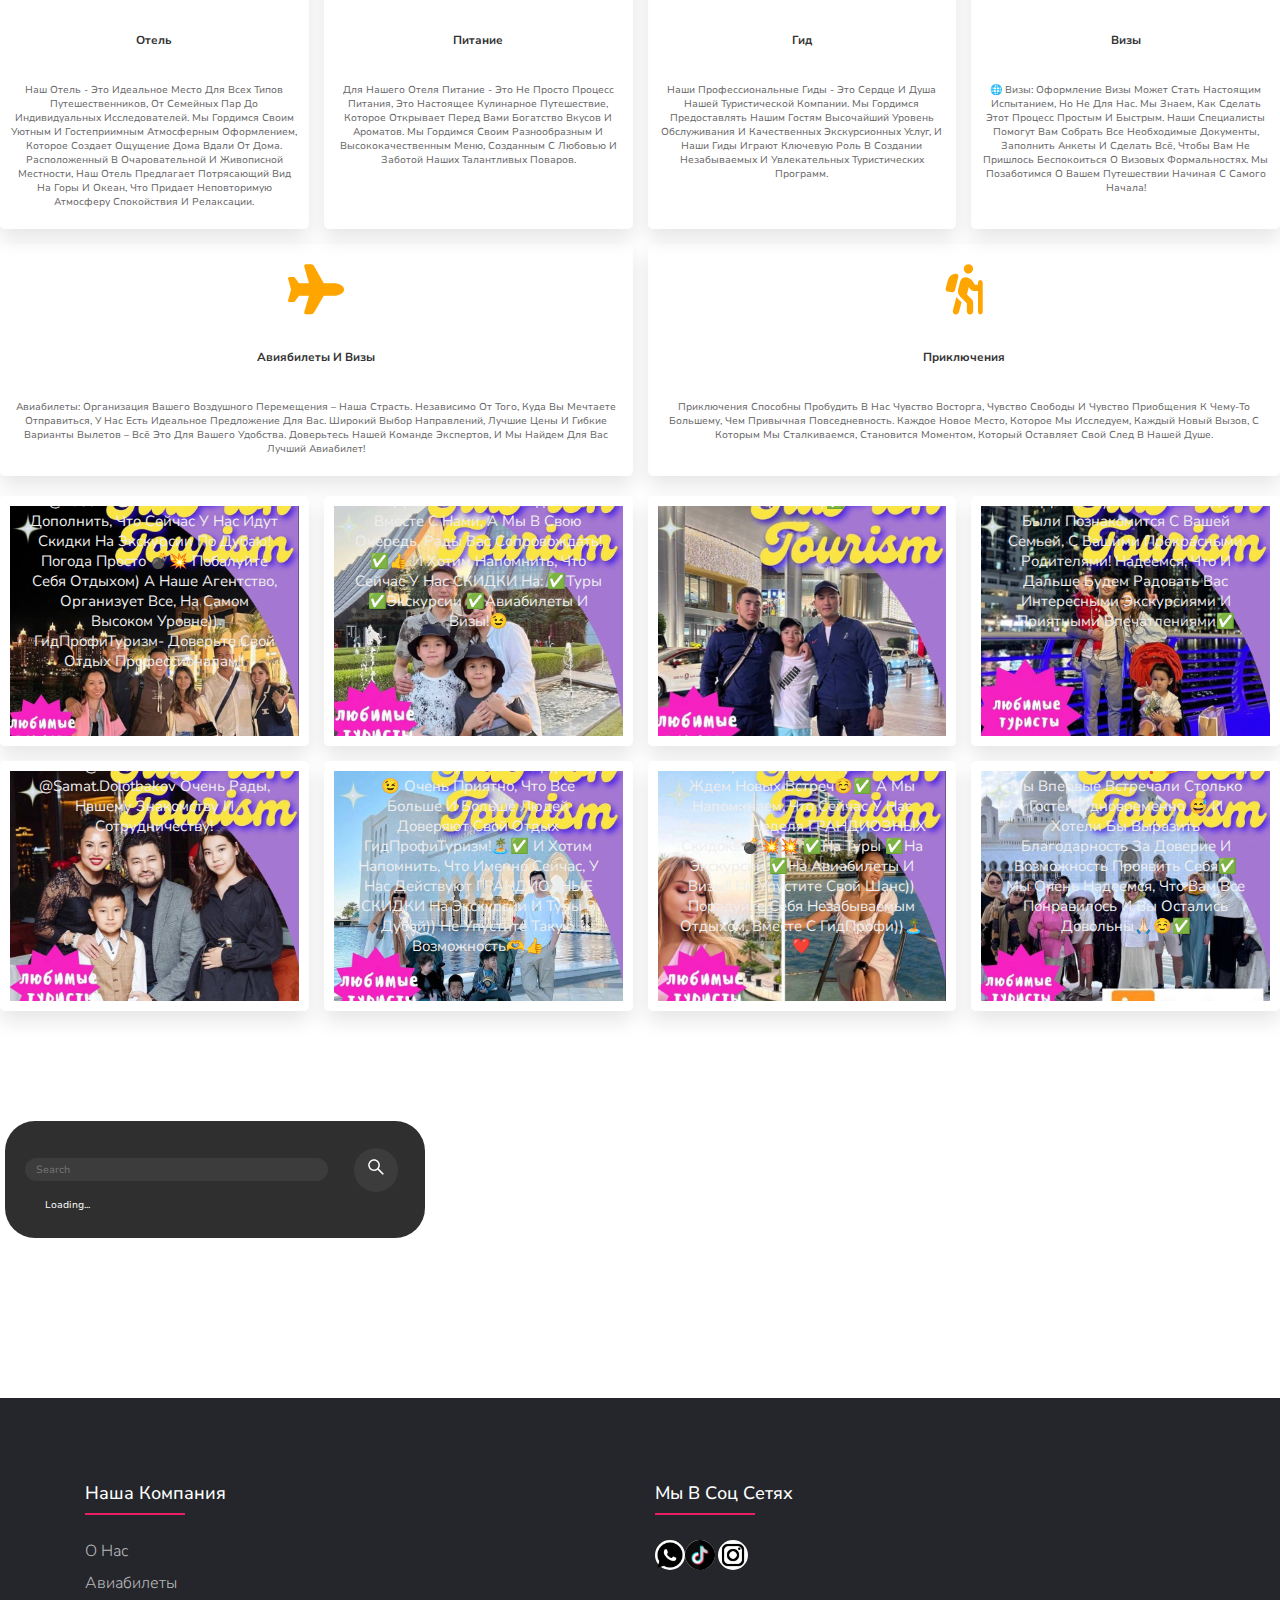
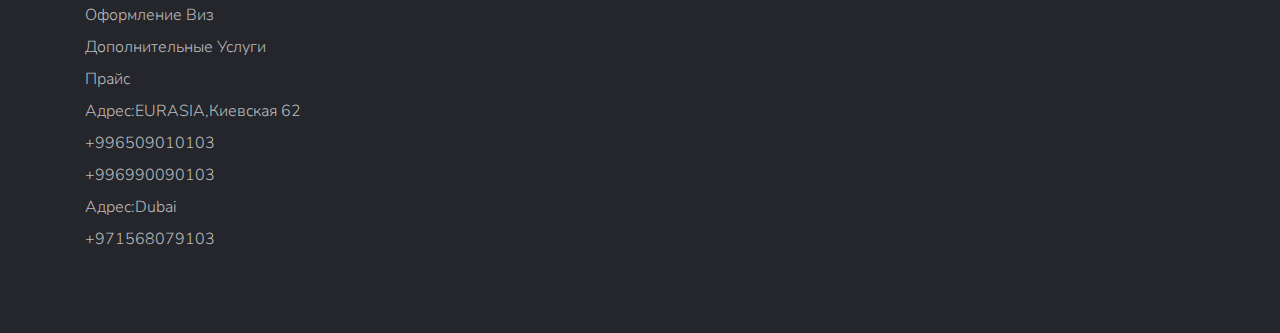
==== commit fcf69808: "Add files via upload" ====
--- a/index.html
+++ b/index.html
@@ -34,10 +34,13 @@
 
 <div class="video-background">
     <div class="slider">
-        <div class="slide" style="background-image: url('./slide/Dubai.1.jpeg');"></div>
+        <!-- <div class="slide" style="background-image: url('./slide/Dubai.1.jpeg');"></div>
         <div class="slide" style="background-image: url('./slide/turkish2.jpeg');"></div>
-        <div class="slide" style="background-image: url('./slide/ьфдвшмн3.jpeg');"></div>
-        <div class="slide" style="background-image: url('./slide/египет4.jpeg');"></div>
+        <div class="slide" style="background-image: url('./slide/ьфдвшмн3.jpeg');"></div> -->
+        <!-- <div class="slide" style="background-image: url('https://i.pinimg.com/474x/fc/c7/6c/fcc76c746f41c7925fe8ef406e4d15d1.jpg');"></div> -->
+        <div class="slide" style="background-image: url('https://cdn.pixabay.com/photo/2016/09/15/01/57/temple-1670926_1280.jpg');"></div>
+        <div class="slide" style="background-image: url('https://cdn.pixabay.com/photo/2019/08/02/02/02/beach-4378548_1280.jpg');"></div>
+        <div class="slide" style="background-image: url('https://cdn.pixabay.com/photo/2020/02/08/04/57/buildings-4829076_1280.jpg');"></div>
     </div>
     
     <div class="content-background">    
@@ -123,6 +126,83 @@
             </div>
         </div>
     </div>  
+    <div id="box-container" class="box-container">
+        <div class="box">
+            <img src="https://cdn.pixabay.com/photo/2016/09/15/01/57/temple-1670926_1280.jpg" alt="">
+            <div class="content">
+                <h3><i class="fas fa-map-marker-alt"></i>Thailand</h3>
+                <p>
+                    Добро пожаловать в магическую страну Таиланда! Этот волшебный уголок Юго-Восточной Азии приглашает вас на незабываемое приключение, где сливаются воедино древняя история, захватывающие природные красоты и богатое культурное наследие. Вас ожидают великолепные пляжи с белоснежным песком, удивительные храмы, окутанные духом религиозной мистики, и потрясающие вкусы тайской кухни, которая покорит ваше сердце. Подарите себе уникальный опыт, погрузитесь в яркие краски Таиланда и откройте для себя его невероятное многообразие – от современных мегаполисов до таинственных островных уголков, где время течет в ритме прибоя.</p>
+                <div class="stars">
+                    <i class="fas fa-star"></i>
+                    <i class="fas fa-star"></i>
+                    <i class="fas fa-star"></i>
+                    <i class="fas fa-star"></i>
+                    <i class="fas fa-star"></i>
+                </div>
+                <a target="_blank" href="https://wa.me/+996990090103" id="btn" class="btn">Узнать Прайс</a>
+                <a target="_blank" href="https://adizone2021.github.io/programma-dub/" class="btn">Программа тура Дубай</a>
+            </div>
+        </div>
+
+        
+        <div class="box">
+            <img src="https://cdn.pixabay.com/photo/2019/08/02/02/02/beach-4378548_1280.jpg" alt="">
+            <div class="content">
+                <h3><i class="fas fa-map-marker-alt"></i>Maldives</h3>
+                <p>Добро пожаловать в райские Мальдивы! Этот архипелаг из 26 атоллов окружен Индийским океаном и представляет собой истинное чудо природы. Вас ждут невероятно прозрачные воды, где можно плавать среди разноцветных кораллов и обитающих в них удивительных морских существ. Острова Мальдив просто созданы для релаксации и романтических убежищ – белоснежный песок, бунгало на воде, восхитительные закаты и бесконечный океанский горизонт. Это место, где можно забыть о повседневных заботах и полностью погрузиться в атмосферу безмятежности и умиротворения. Встречайте уникальный край, где каждый момент превращается в волшебное приключение среди природы и роскоши.                </p>
+                <div class="stars">
+                    <i class="fas fa-star"></i>
+                    <i class="fas fa-star"></i>
+                    <i class="fas fa-star"></i>
+                    <i class="fas fa-star"></i>
+                    <i class="fas fa-star"></i>
+                </div>
+                <a target="_blank" href="https://wa.me/+996990090103" id="btn" class="btn">Узнать Прайс</a>
+                <a target="_blank" href="https://adizone2021.github.io/tur-programma/" class="btn">Программа тура Турция</a>
+            </div>
+        </div>
+    </div>
+
+    <div id="box-container" class="box-container">
+        <div class="box">
+            <img src="https://media.istockphoto.com/id/1404746517/ru/%D1%84%D0%BE%D1%82%D0%BE/%D0%B1%D0%B5%D0%B4%D1%83%D0%B8%D0%BD%D1%8B-%D0%B8-%D0%BF%D0%B8%D1%80%D0%B0%D0%BC%D0%B8%D0%B4%D1%8B.webp?b=1&s=612x612&w=0&k=20&c=qbUFFYr-oUm7kesaiWiDs1QmRcpnMh_g-zsQwO-LHuQ=" alt="">
+            <div class="content">
+                <h3><i class="fas fa-map-marker-alt"></i>Egypt</h3>
+                <p>
+                    Добро пожаловать в величественный Египет! Эта страна богата историей, мистикой и культурным наследием, которое уходит в глубокую древность. Здесь великие фараоны правили долгие века, оставив после себя загадочные пирамиды, сокровища и храмы, в которых до сих пор можно почувствовать дыхание давних эпох. Великий Нил дарит жизнь этой земле, и его берега угощают путешественников удивительными пейзажами и впечатляющими памятниками архитектуры. Египет – это также живописные пустыни и пляжи Средиземного и Красного морей, где можно насладиться солнцем и покойным морским бризом. Откройте для себя загадочный мир сфинксов, забытых городов и богатой культуры, которые сделают ваше путешествие по-настоящему незабываемым.</p>
+                <div class="stars">
+                    <i class="fas fa-star"></i>
+                    <i class="fas fa-star"></i>
+                    <i class="fas fa-star"></i>
+                    <i class="fas fa-star"></i>
+                    <i class="fas fa-star"></i>
+                </div>
+                <a target="_blank" href="https://wa.me/+996990090103" id="btn" class="btn">Узнать Прайс</a>
+                <a target="_blank" href="https://adizone2021.github.io/programma-dub/" class="btn">Программа тура Дубай</a>
+            </div>
+        </div>
+
+        
+        <div class="box">
+            <img src="https://cdn.pixabay.com/photo/2020/02/08/04/57/buildings-4829076_1280.jpg" alt="">
+            <div class="content">
+                <h3><i class="fas fa-map-marker-alt"></i>Georgia</h3>
+                <p>Добро пожаловать в очаровательную Грузию! Эта страна, расположенная на стыке Востока и Запада, предлагает уникальное сочетание истории, природной красоты и гостеприимства её народа. Грузия славится своими горными пейзажами, где величественные Кавказские вершины соседствуют с уютными долинами и живописными виноградниками. Архитектурные шедевры древних церквей и крепостей смешиваются с современной энергией столицы Тбилиси.
+Грузинская кухня поражает воображение своими ароматами и разнообразием блюд. Вино считается важной частью культуры, а традиционные тосты – непременным атрибутом грузинских застолий. Грузия также известна своими минеральными источниками, предлагающими возможность отдохнуть и восстановиться.
+                    </p>
+                <div class="stars">
+                    <i class="fas fa-star"></i>
+                    <i class="fas fa-star"></i>
+                    <i class="fas fa-star"></i>
+                    <i class="fas fa-star"></i>
+                    <i class="fas fa-star"></i>
+                </div>
+                <a target="_blank" href="https://wa.me/+996990090103" id="btn" class="btn">Узнать Прайс</a>
+                <a target="_blank" href="https://adizone2021.github.io/tur-programma/" class="btn">Программа тура Турция</a>
+            </div>
+        </div>
+    </div>
  </section>
    <section class="services" id="services">
 
@@ -146,14 +226,15 @@
 
          <div class="box">
             <i class="fas fa-globe-asia"></i>
-            <h3>Путешествие по миру</h3>
-            <p>Путешествие - это возможность выйти из зоны комфорта и столкнуться с неизвестным, что способствует развитию самосознания и саморазвития. Вы узнаете многое о себе, своих силах и возможностях, преодолевая препятствия и находя решения в нестандартных ситуациях.</p>
+            <h3>Визы</h3>
+            <p>🌐 Визы: Оформление визы может стать настоящим испытанием, но не для нас. Мы знаем, как сделать этот процесс простым и быстрым. Наши специалисты помогут вам собрать все необходимые документы, заполнить анкеты и сделать всё, чтобы вам не пришлось беспокоиться о визовых формальностях. Мы позаботимся о вашем путешествии начиная с самого начала!</p>
          </div>
 
          <div class="box">
             <i class="fas fa-plane"></i>
-            <h3>Трансфер</h3>
-            <p>Трансфер встречи с аэропорта - это услуга, которая обеспечивает комфортное и безопасное перемещение пассажира от аэропорта до места назначения или от места назначения до аэропорта. Это удобный и надежный способ начать или завершить свое путешествие, особенно когда вы не знакомы с местностью или приезжаете в незнакомый город.</p>
+            <h3>Авиябилеты и визы</h3>
+            <p>Авиабилеты: Организация вашего воздушного перемещения – наша страсть. Независимо от того, куда вы мечтаете отправиться, у нас есть идеальное предложение для вас. Широкий выбор направлений, лучшие цены и гибкие варианты вылетов – всё это для вашего удобства. Доверьтесь нашей команде экспертов, и мы найдем для вас лучший авиабилет!
+            </p>
          </div>
          <div class="box">
             <i class="fas fa-hiking"></i>
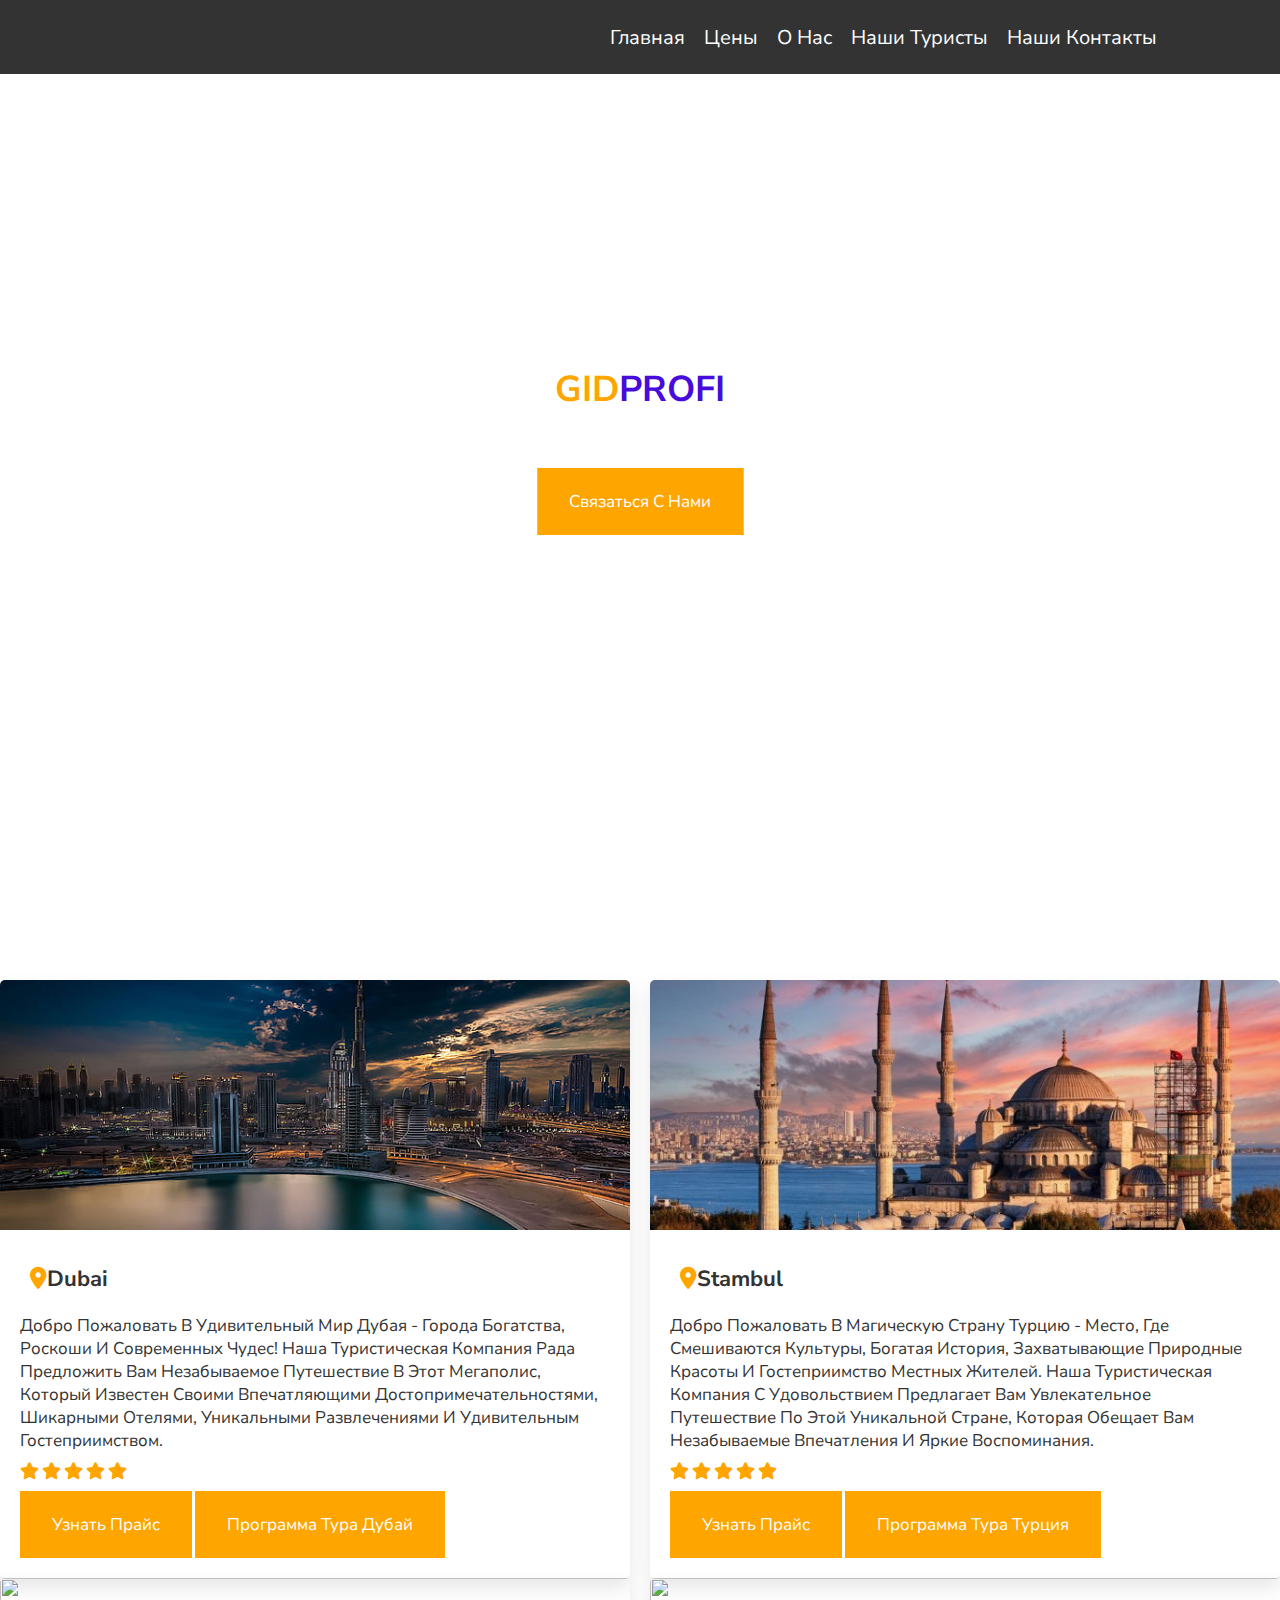
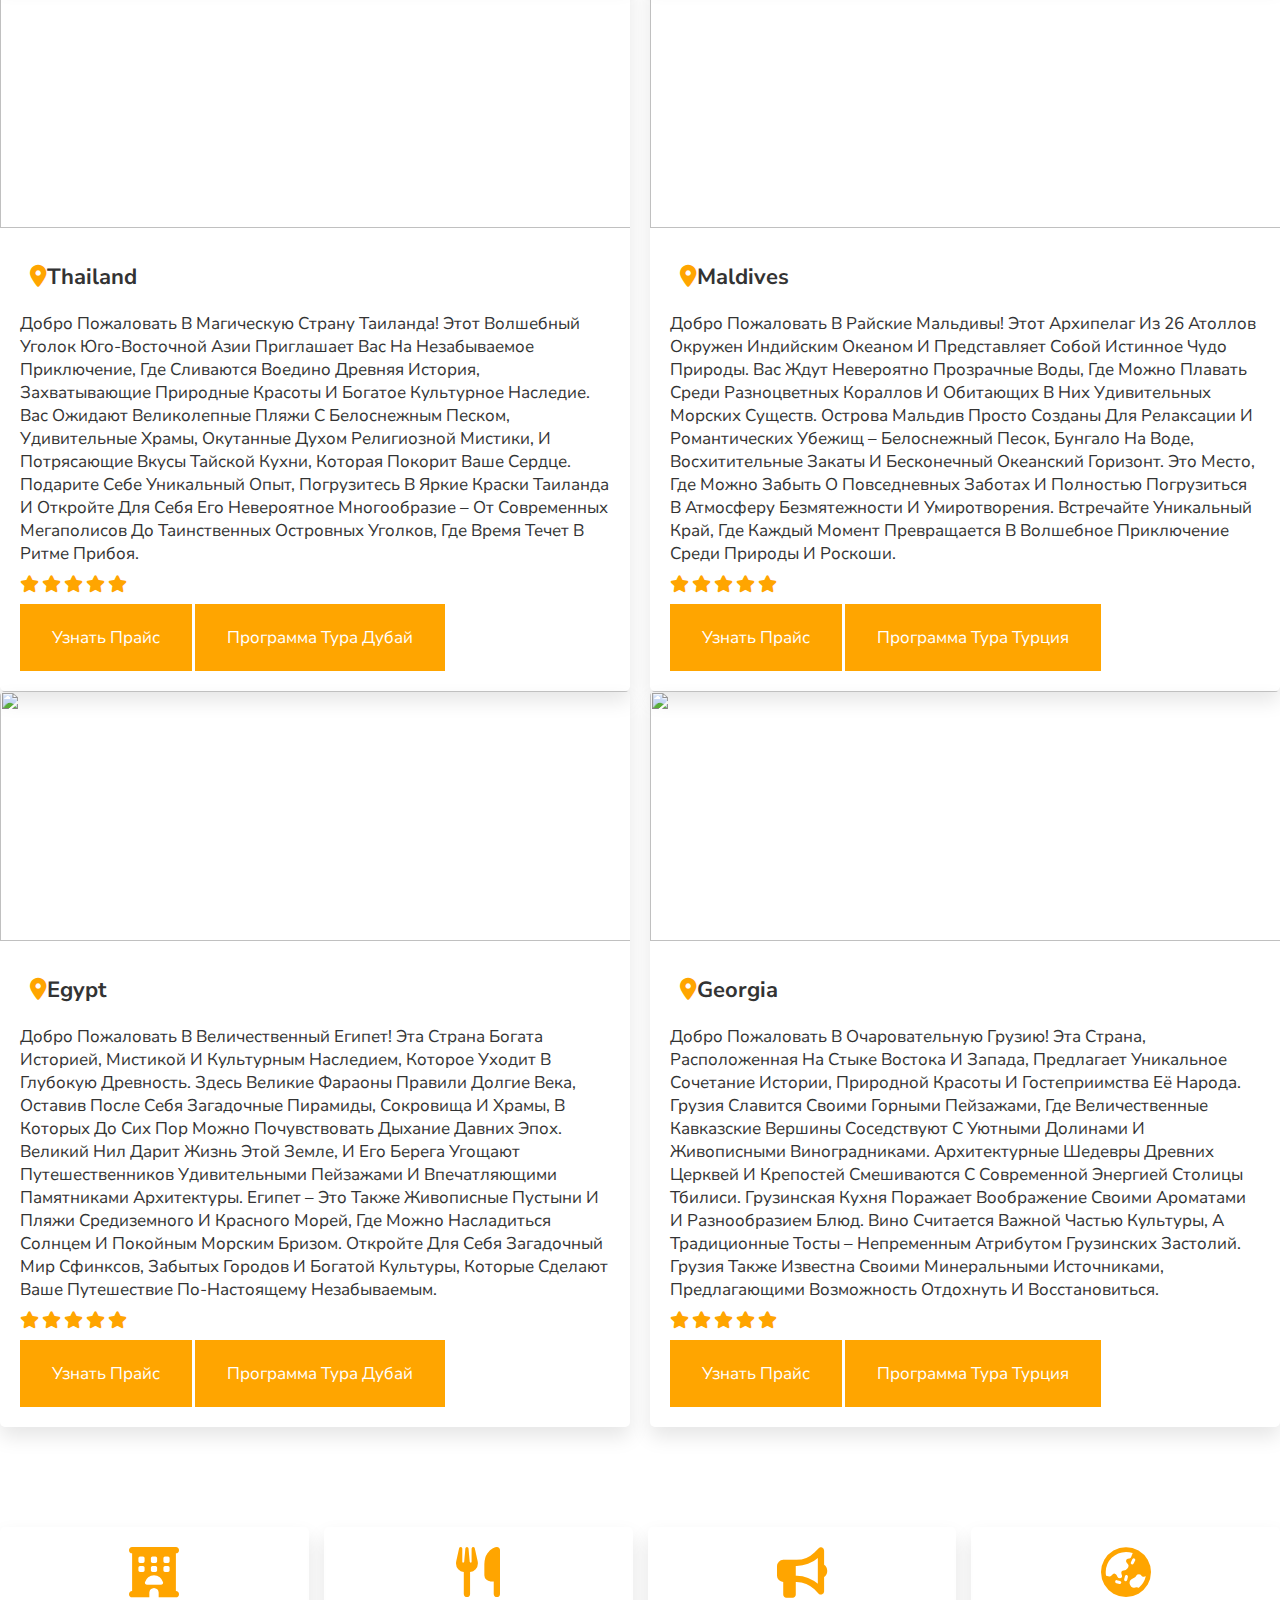
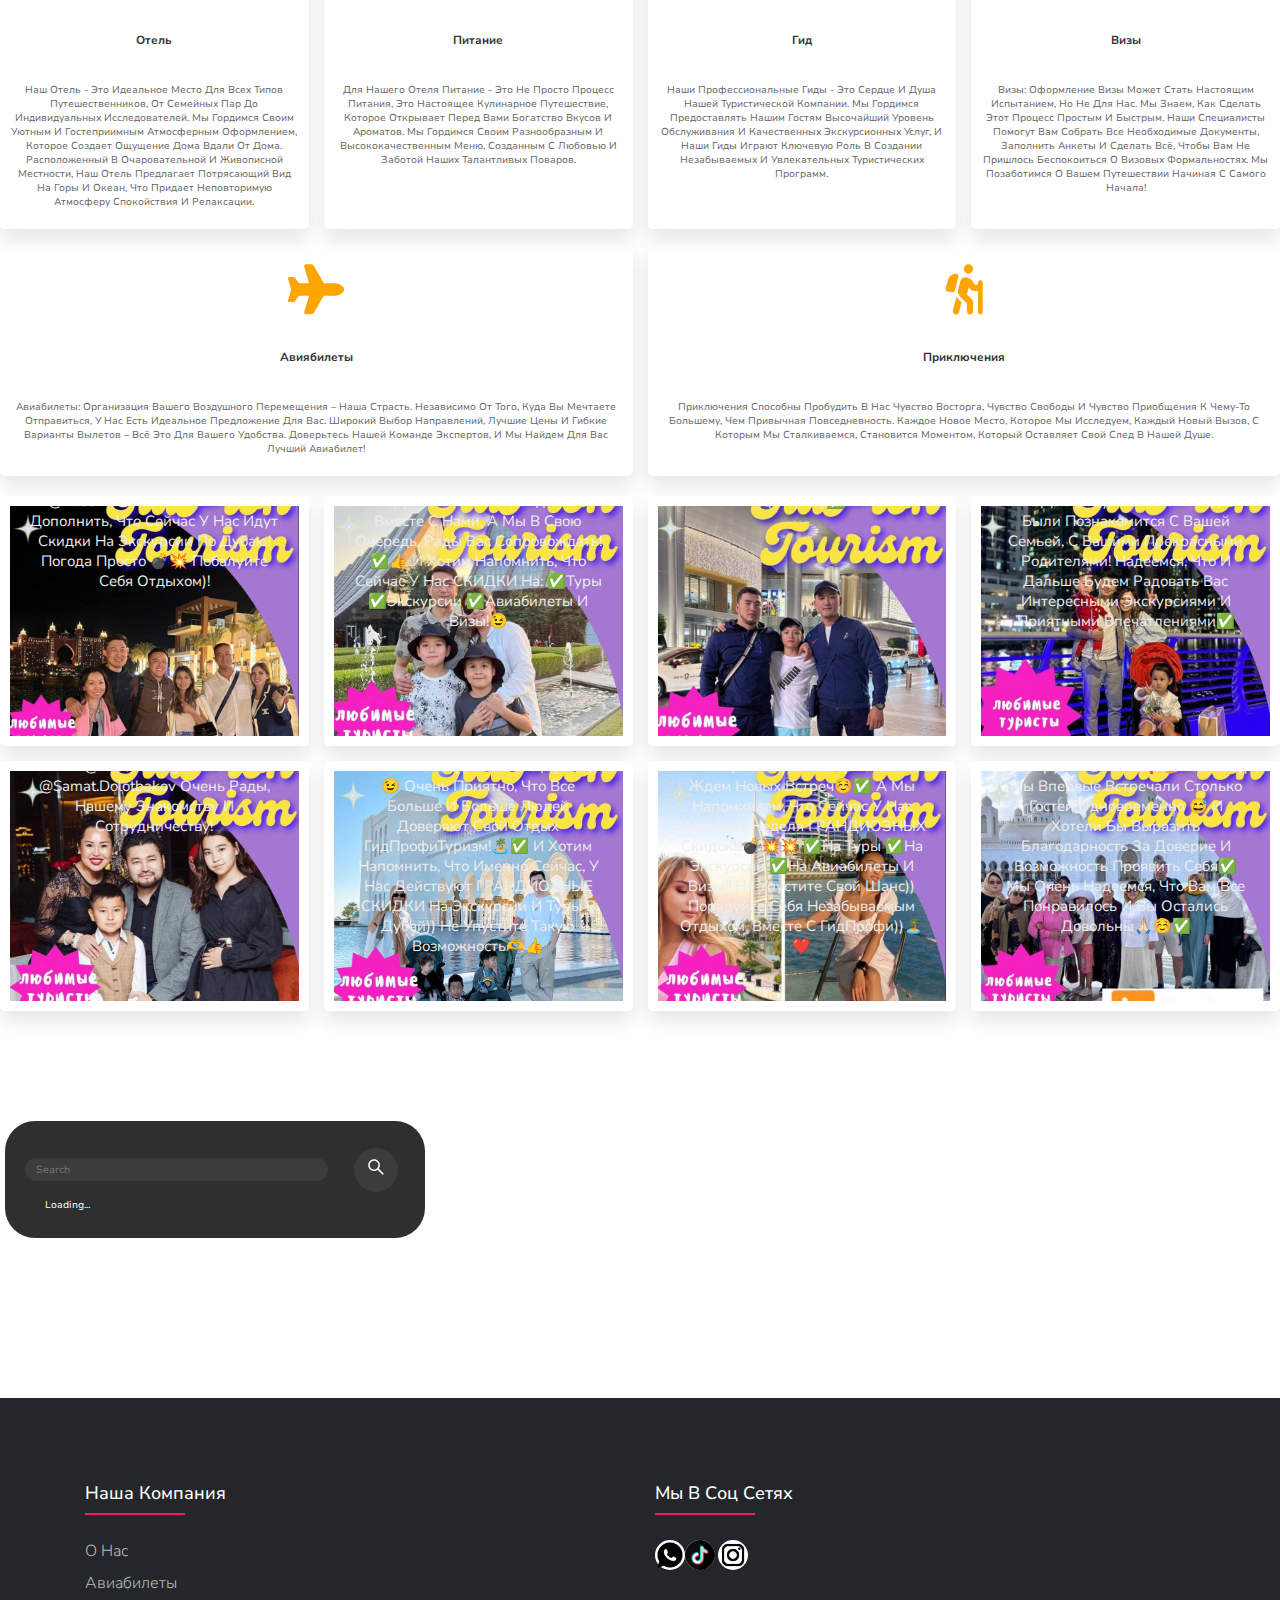
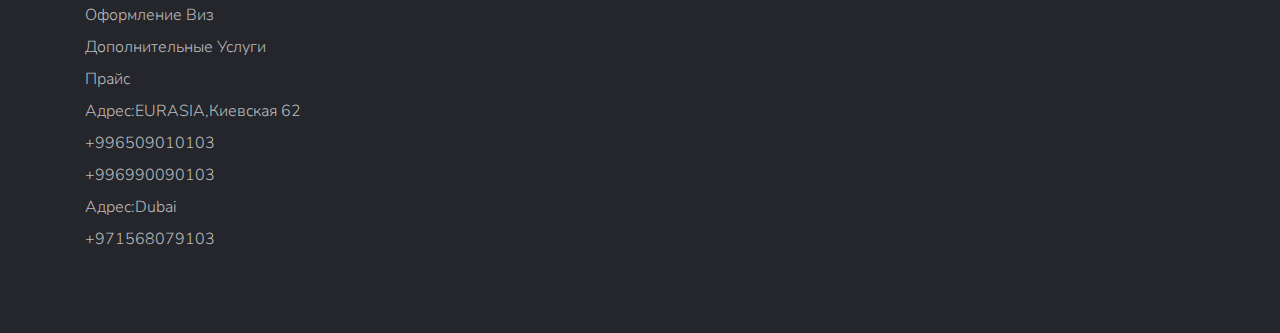
==== commit 971ab9f1: "Add files via upload" ====
--- a/index.html
+++ b/index.html
@@ -41,8 +41,8 @@
         <div class="slide" style="background-image: url('https://cdn.pixabay.com/photo/2016/09/15/01/57/temple-1670926_1280.jpg');"></div>
         <div class="slide" style="background-image: url('https://cdn.pixabay.com/photo/2019/08/02/02/02/beach-4378548_1280.jpg');"></div>
         <div class="slide" style="background-image: url('https://cdn.pixabay.com/photo/2020/02/08/04/57/buildings-4829076_1280.jpg');"></div>
-    </div>
-    
+        <div class="slide" style="background-image: url('https://cdn.pixabay.com/photo/2019/08/02/02/02/beach-4378548_1280.jpg');"></div>
+    </div>
     <div class="content-background">    
   <h1><span id="gid">GID</span><span id="profi" >PROFI</span></h1>
   <p>Туристическая компания</p>
@@ -227,12 +227,12 @@
          <div class="box">
             <i class="fas fa-globe-asia"></i>
             <h3>Визы</h3>
-            <p>🌐 Визы: Оформление визы может стать настоящим испытанием, но не для нас. Мы знаем, как сделать этот процесс простым и быстрым. Наши специалисты помогут вам собрать все необходимые документы, заполнить анкеты и сделать всё, чтобы вам не пришлось беспокоиться о визовых формальностях. Мы позаботимся о вашем путешествии начиная с самого начала!</p>
+            <p>Визы: Оформление визы может стать настоящим испытанием, но не для нас. Мы знаем, как сделать этот процесс простым и быстрым. Наши специалисты помогут вам собрать все необходимые документы, заполнить анкеты и сделать всё, чтобы вам не пришлось беспокоиться о визовых формальностях. Мы позаботимся о вашем путешествии начиная с самого начала!</p>
          </div>
 
          <div class="box">
             <i class="fas fa-plane"></i>
-            <h3>Авиябилеты и визы</h3>
+            <h3>Авиябилеты </h3>
             <p>Авиабилеты: Организация вашего воздушного перемещения – наша страсть. Независимо от того, куда вы мечтаете отправиться, у нас есть идеальное предложение для вас. Широкий выбор направлений, лучшие цены и гибкие варианты вылетов – всё это для вашего удобства. Доверьтесь нашей команде экспертов, и мы найдем для вас лучший авиабилет!
             </p>
          </div>
@@ -256,9 +256,7 @@
                     @kubanov_nursultan
                     И хотели дополнить, что сейчас у нас идут скидки на Экскурсии по Дубаю!
                     Погода просто 💣💥
-                    Побалуйте себя отдыхом)
-                    А наше агентство, организует все, на самом высоком уровне))
-                    ГидПрофиТуризм- доверьте свой отдых Профессионалам!!</p>
+                    Побалуйте себя отдыхом)!</p>
             </div>
         </div>
 
--- a/css/style.css
+++ b/css/style.css
@@ -1048,4 +1048,11 @@
     .slide {
         animation-duration: 8s;
     }
+}
+
+@media (max-width: 390px) {
+    .gallery {
+        position: relative;
+		top: 150px;
+    }
 }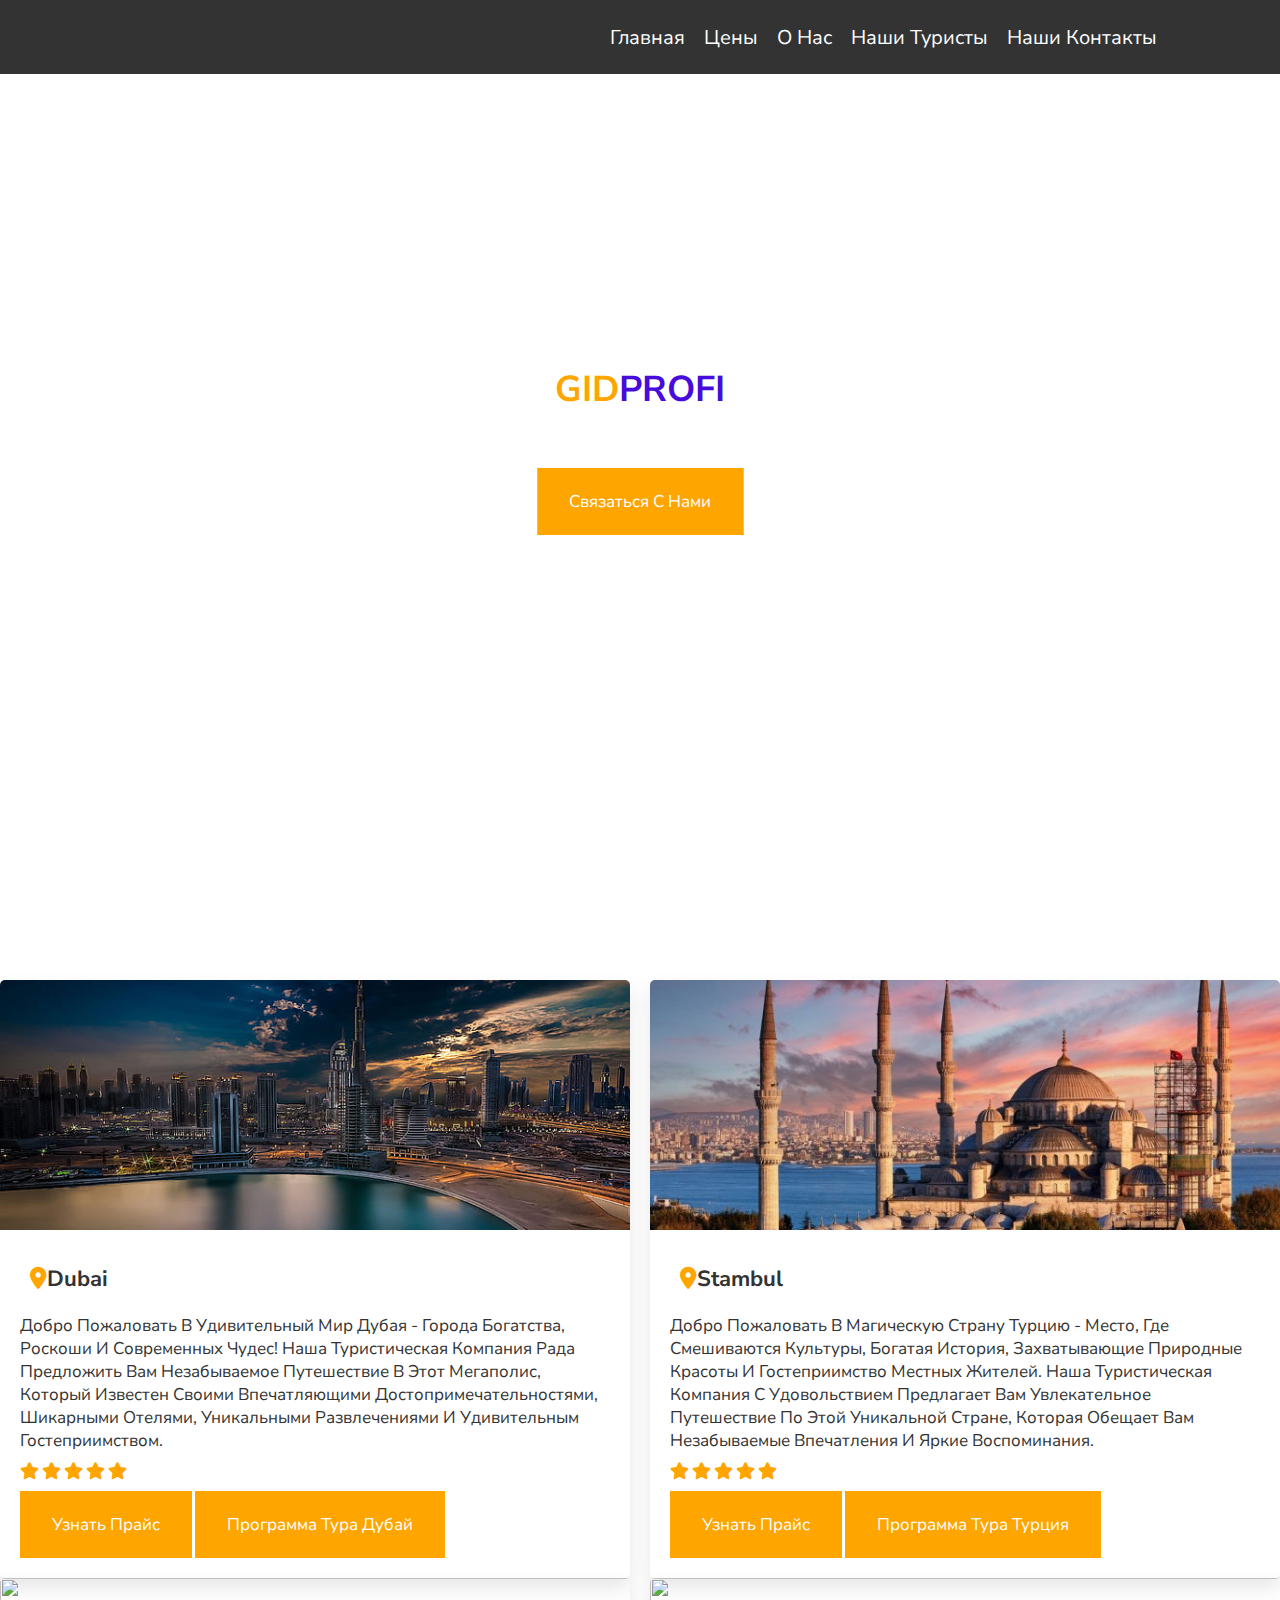
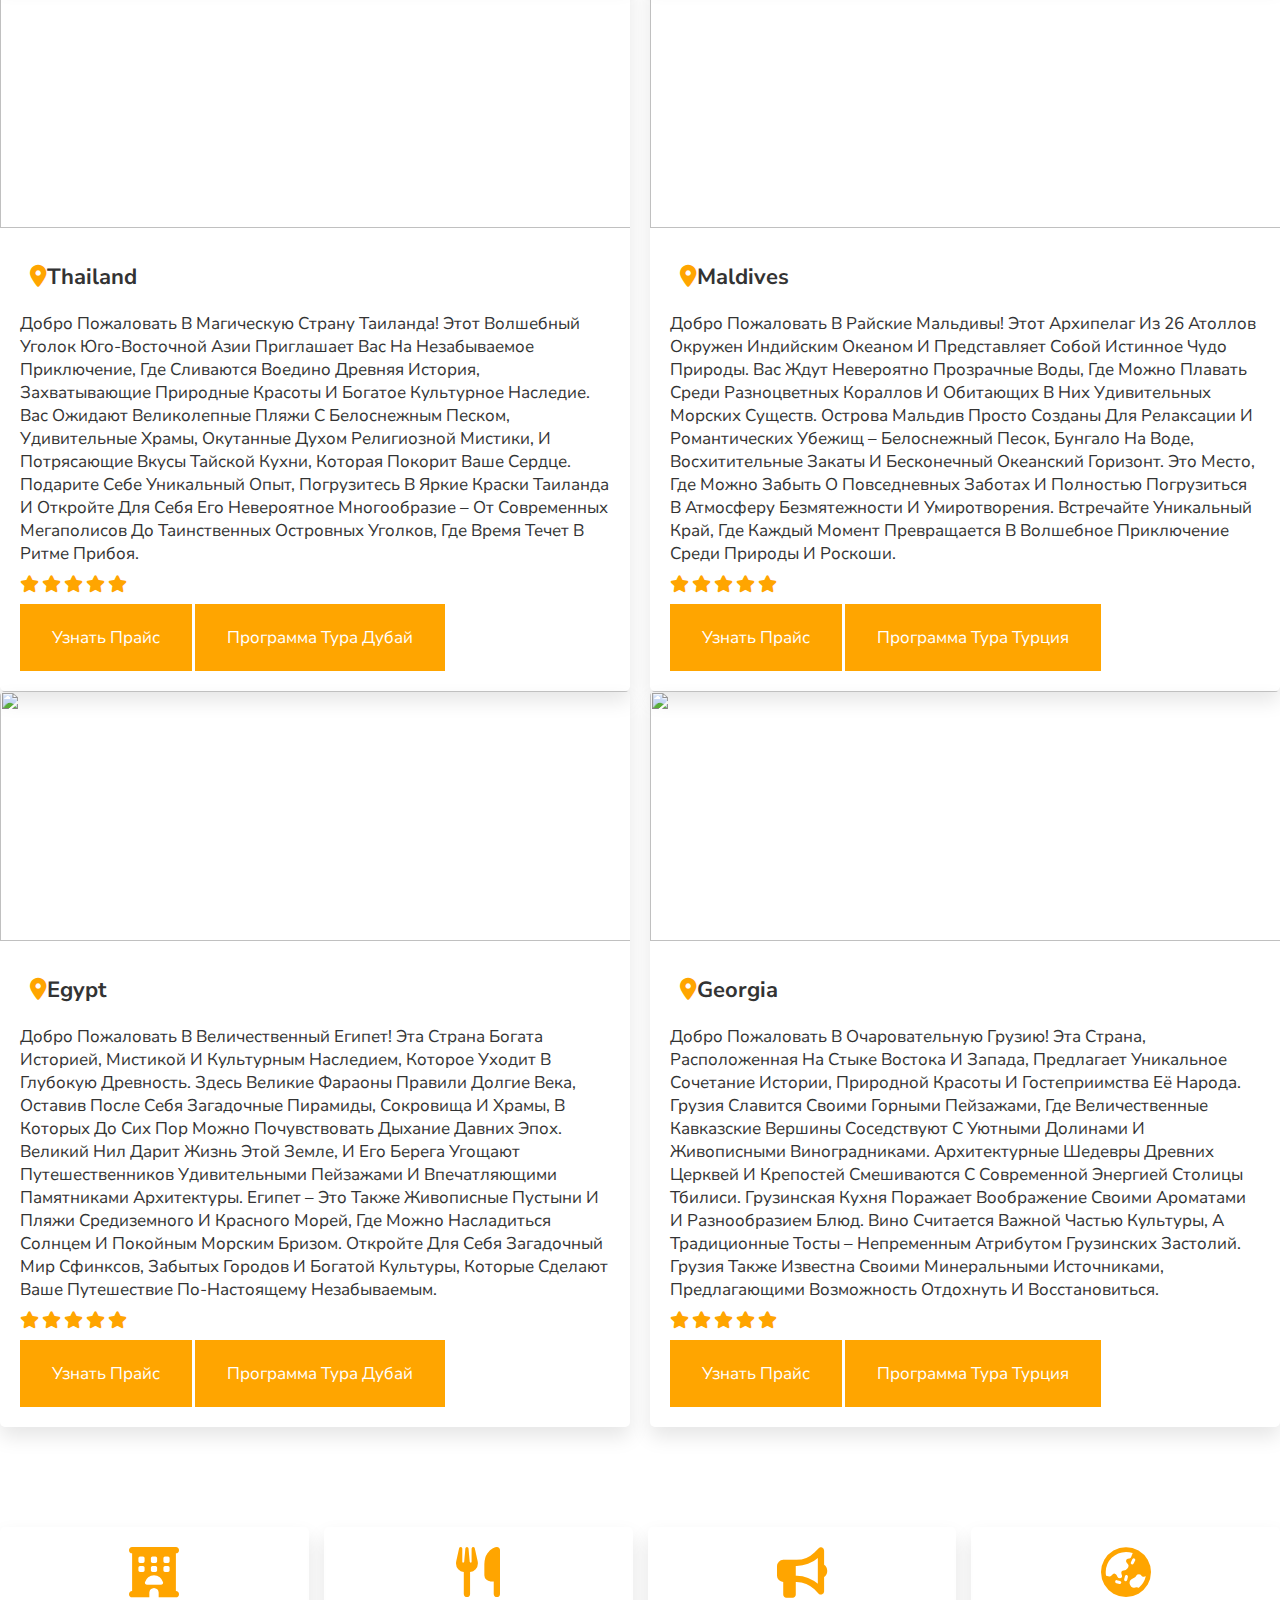
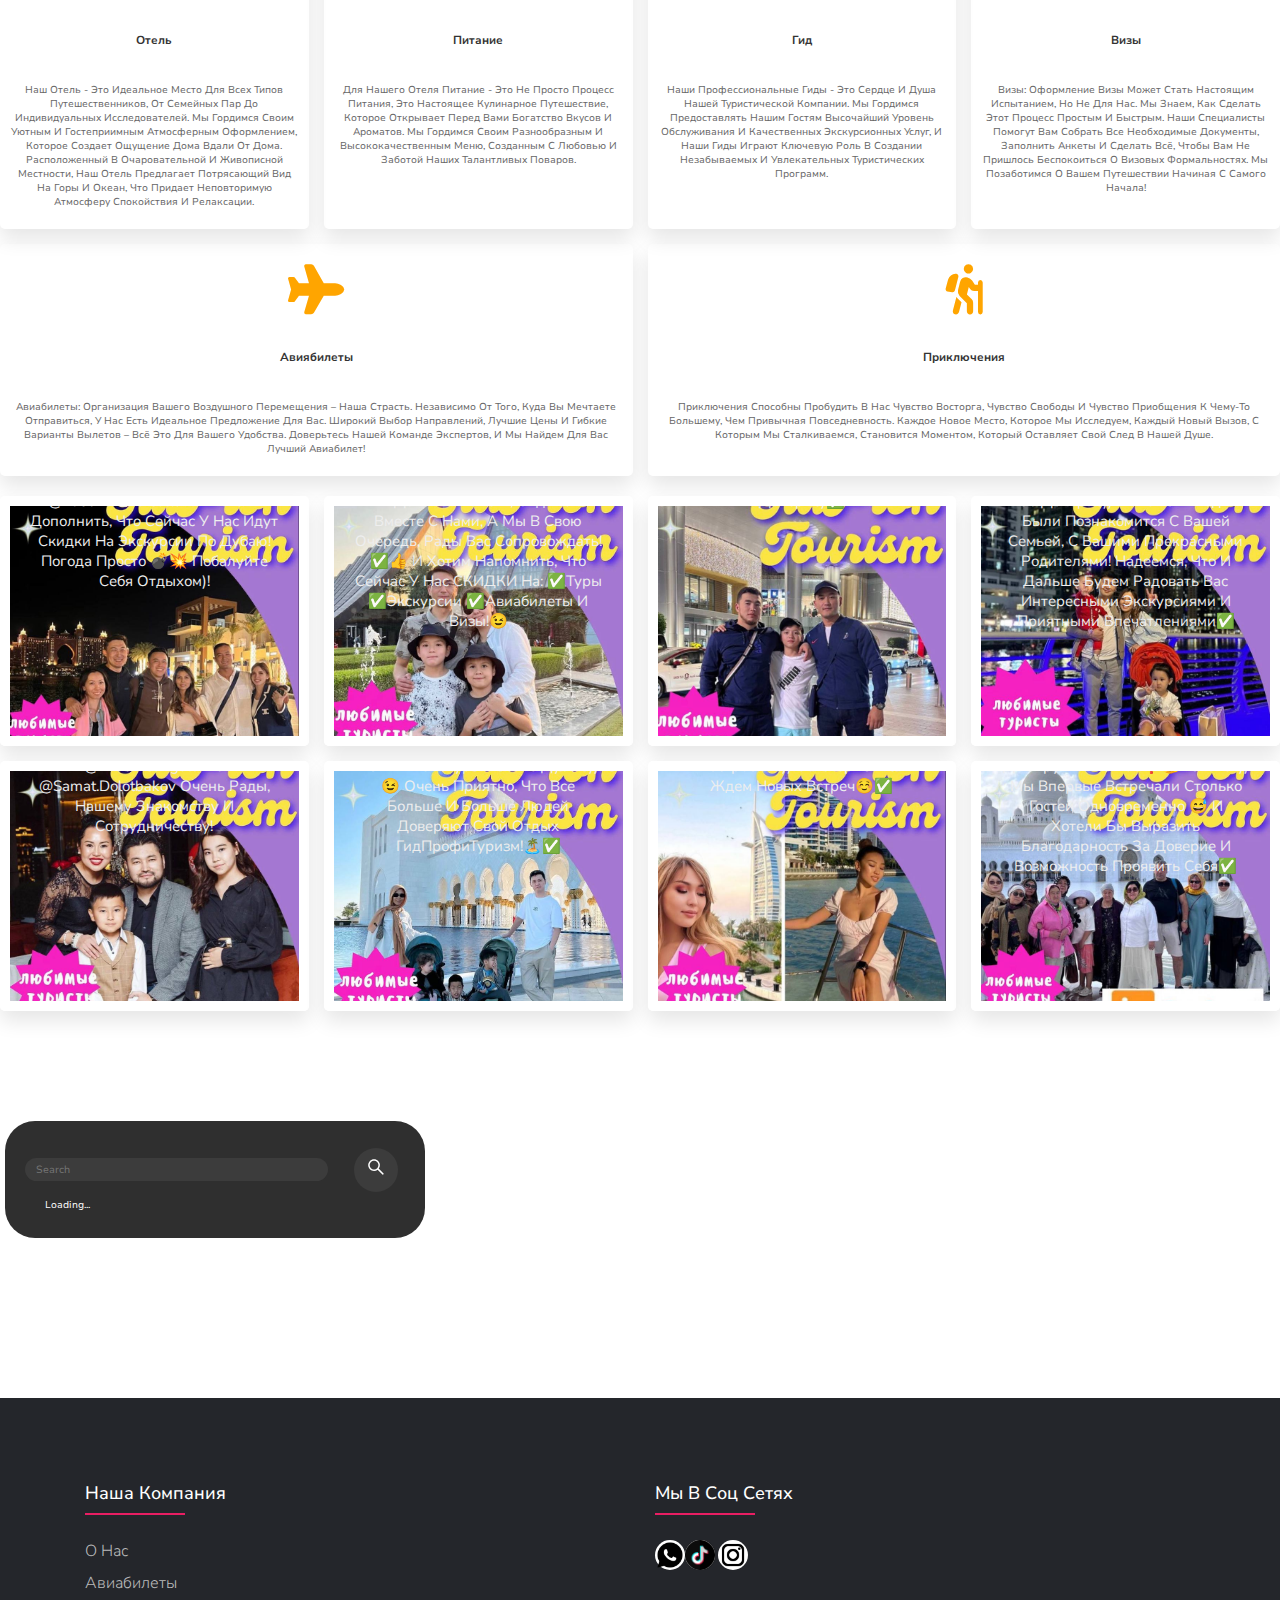
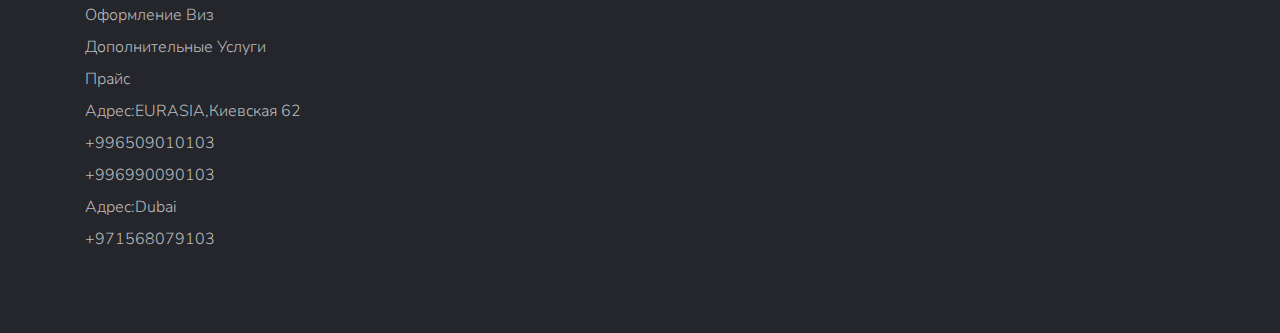
==== commit 3c469834: "Add files via upload" ====
--- a/index.html
+++ b/index.html
@@ -319,8 +319,7 @@
                     К нам, обратилась замечательная пара:
                     @avazbek_abdimajitov @askerbekovaizat
                     Мы очень рады, что смогли впечатлить вас, нашими экскурсиями по Дубаю))😉
-                    Очень приятно, что все больше и больше людей доверяют свой отдых ГидПрофиТуризм!🏝️✅
-                    И хотим напомнить, что именно сейчас, у нас действуют ГРАНДИОЗНЫЕ СКИДКИ на экскурсии и туры в Дубай)) Не упустите такую возможность🫶👍</p>
+                    Очень приятно, что все больше и больше людей доверяют свой отдых ГидПрофиТуризм!🏝️✅</p>
             </div>
         </div>
 
@@ -334,12 +333,7 @@
                     @adele_alibakieva
                     @cosmobella
                     Спасибо, за доверие и отличное настроение))
-                    С нетерпением ждем новых встреч☺️✅
-                    А мы напоминаем, что сейчас у нас проходит неделя ГРАНДИОЗНЫХ скидок!!!💣💥💥
-                    ✅на туры
-                    ✅на экскурсии
-                    ✅на авиабилеты и визы!!
-                    Не упустите свой шанс)) Порадуйте себя незабываемым отдыхом, вместе с ГидПрофи))🏝️❤️</p>
+                    С нетерпением ждем новых встреч☺️✅</p>
             </div>
         </div>
 
@@ -350,8 +344,7 @@
                     К нам, обратились представители компании inCruses 🚢
                     с просьбой организовать экскурсии по Дубаю и Абу Даби, для группы из 100❗️🫣человек))
                     Мы впервые встречали столько гостей одновременно 😅
-                    И хотели бы выразить благодарность за доверие и возможность проявить себя✅
-                    Мы очень надеемся, что вам все понравилось и вы остались довольны🙏🏻☺️✅</p>
+                    И хотели бы выразить благодарность за доверие и возможность проявить себя✅</p>
             </div>
         </div>
     </div>
--- a/css/style.css
+++ b/css/style.css
@@ -345,6 +345,11 @@
 
 @media(max-width:414px){
 
+	.gallery{
+		position: relative !important;
+		top: 150px !important;
+	}
+
 	.box-container{
 		position: relative;
 		top: 80px !important;
@@ -390,6 +395,11 @@
 	}
 	.footer-col{
 		width: 100% !important;
+		}
+
+		.gallery{
+			position: relative !important;
+			top: 150px !important;
 		}
 	
 	
@@ -1042,6 +1052,10 @@
     .slide {
         animation-duration: 12s;
     }
+	.gallery{
+		position: relative !important;
+		top: 150px !important;
+	}
 }
 
 @media (max-width: 480px) {
